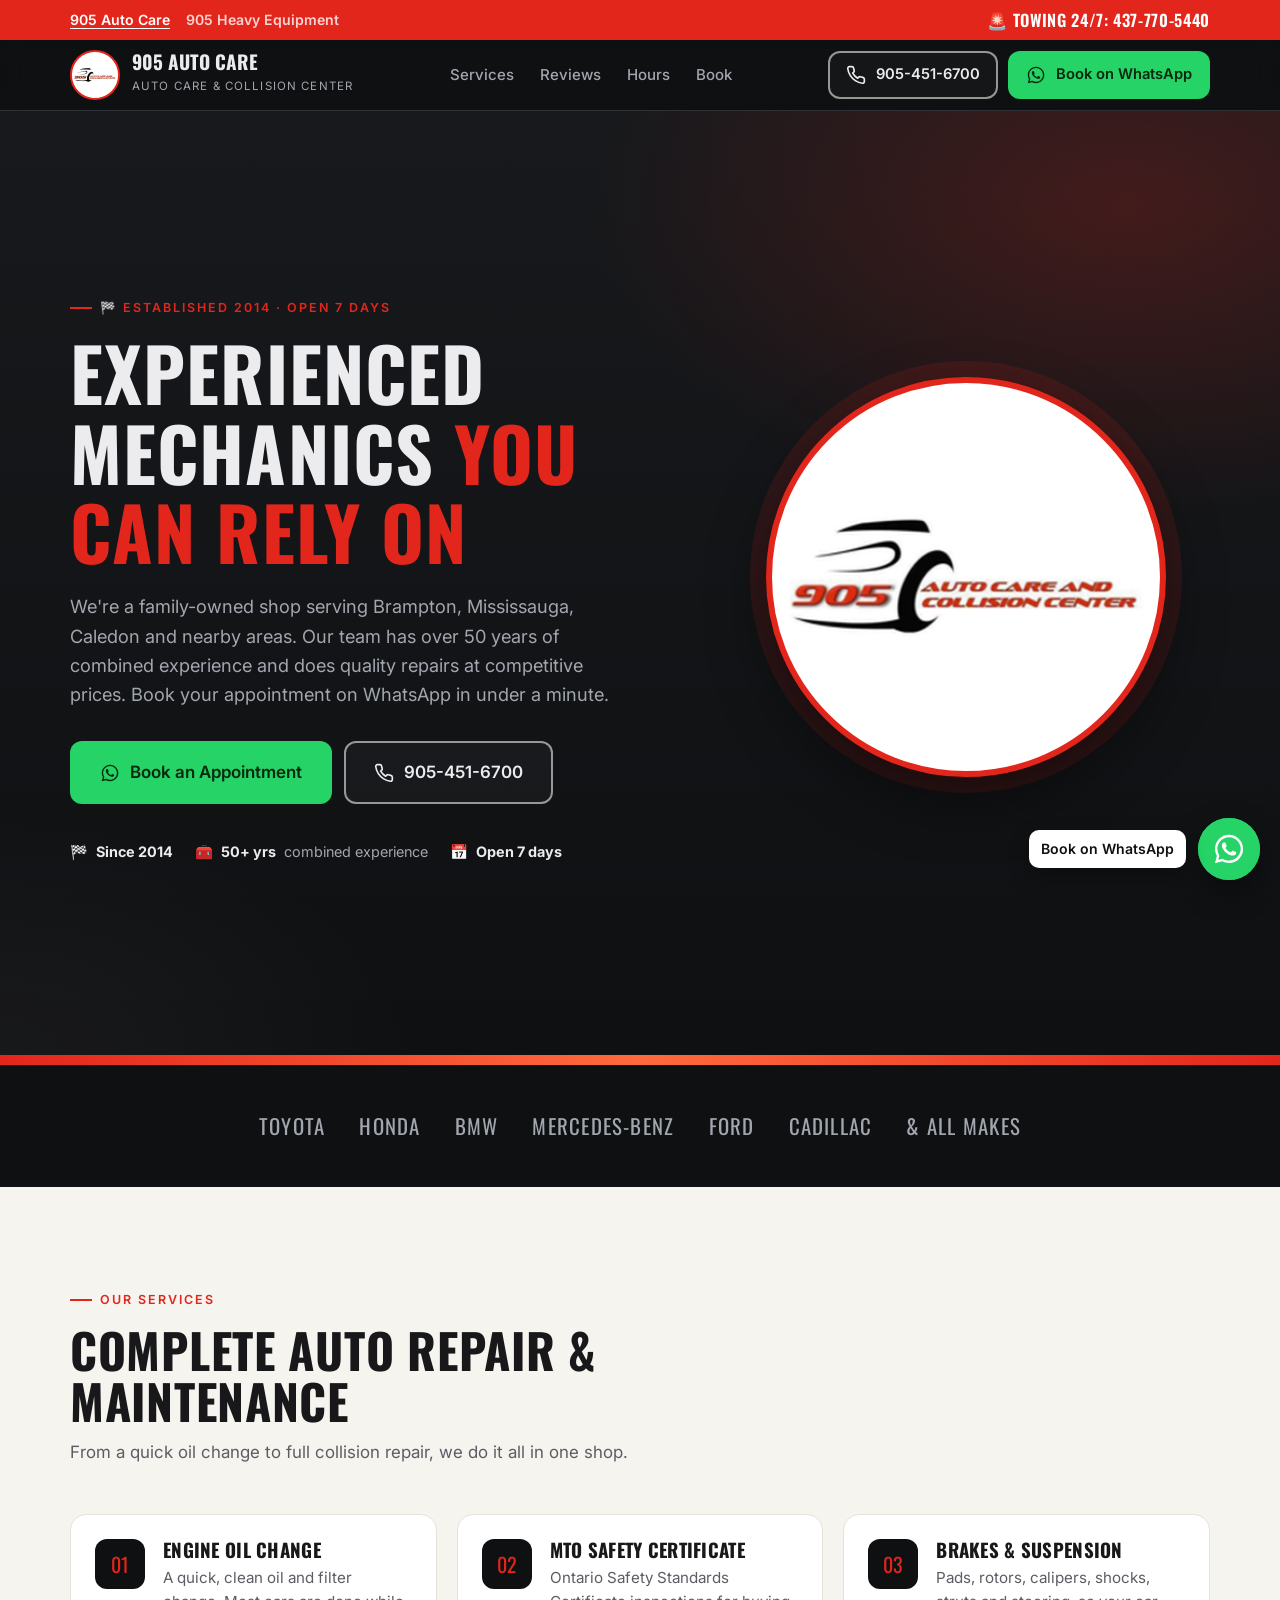
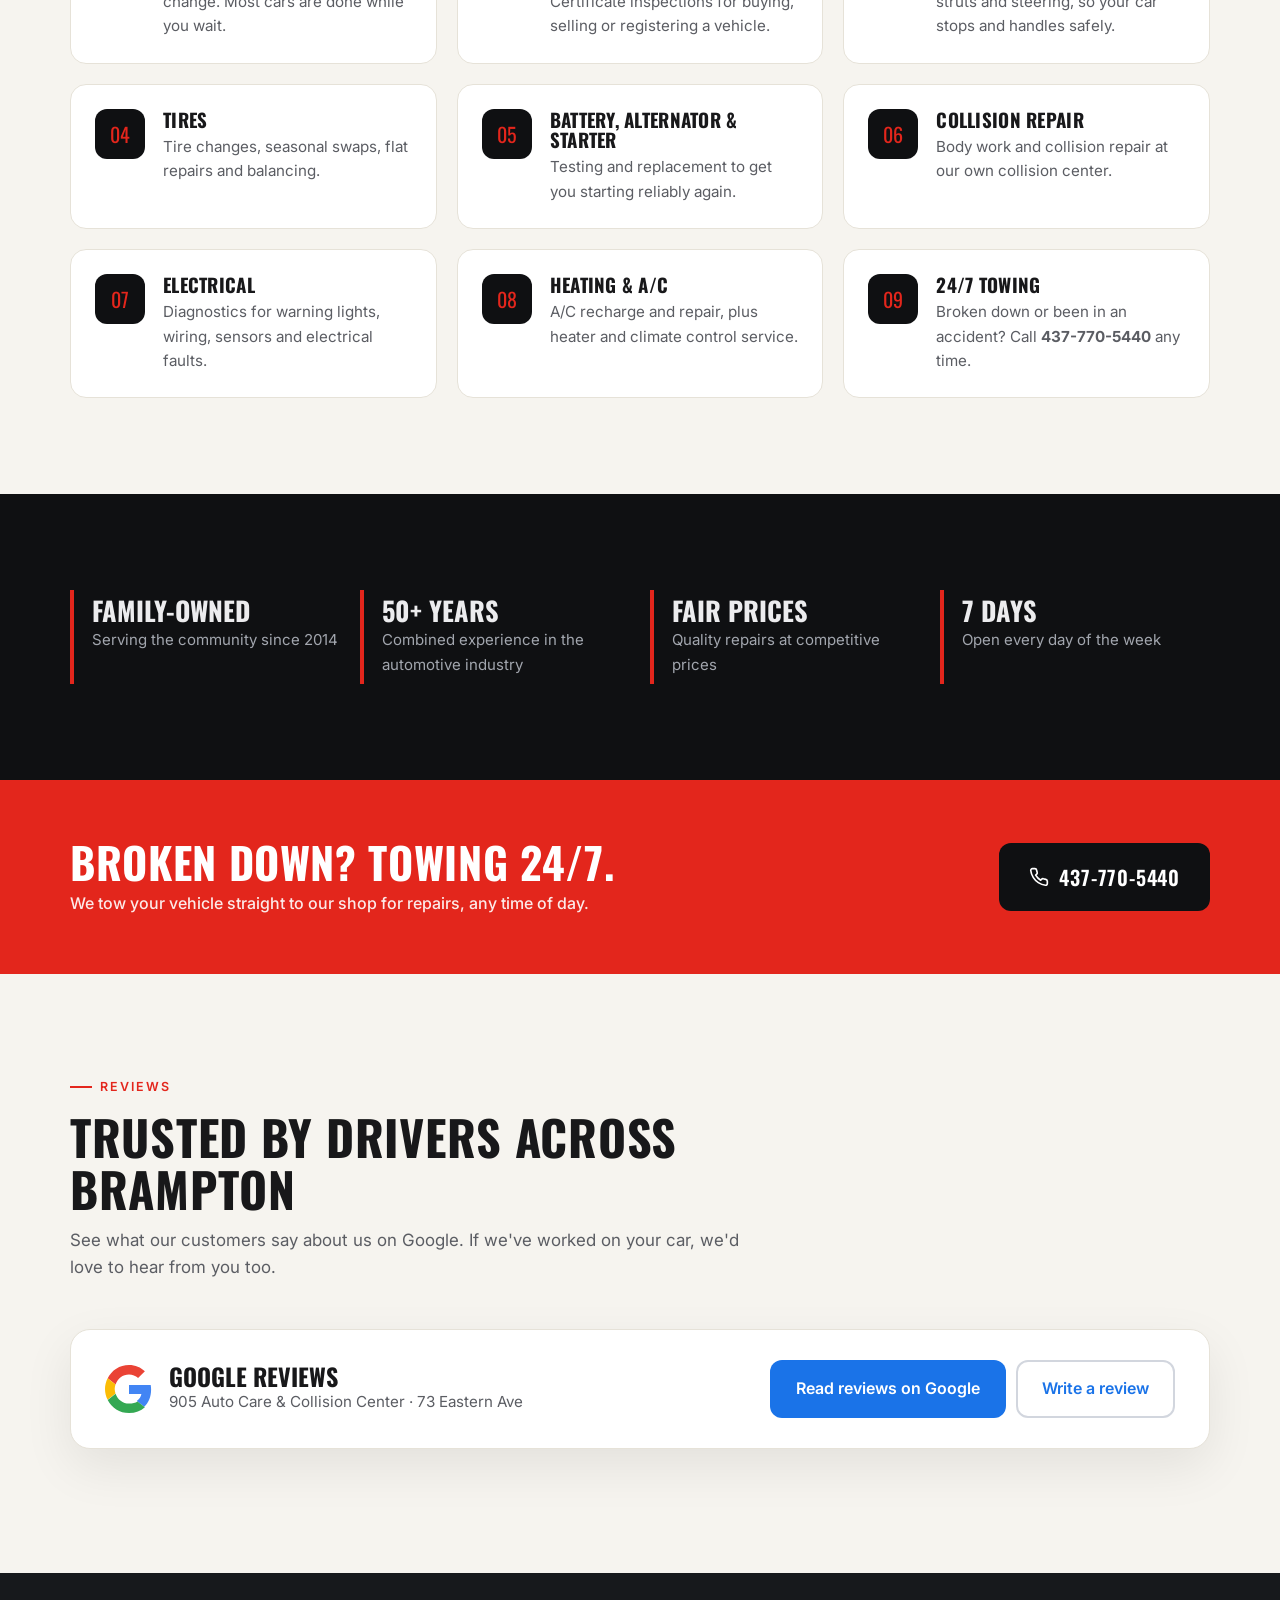
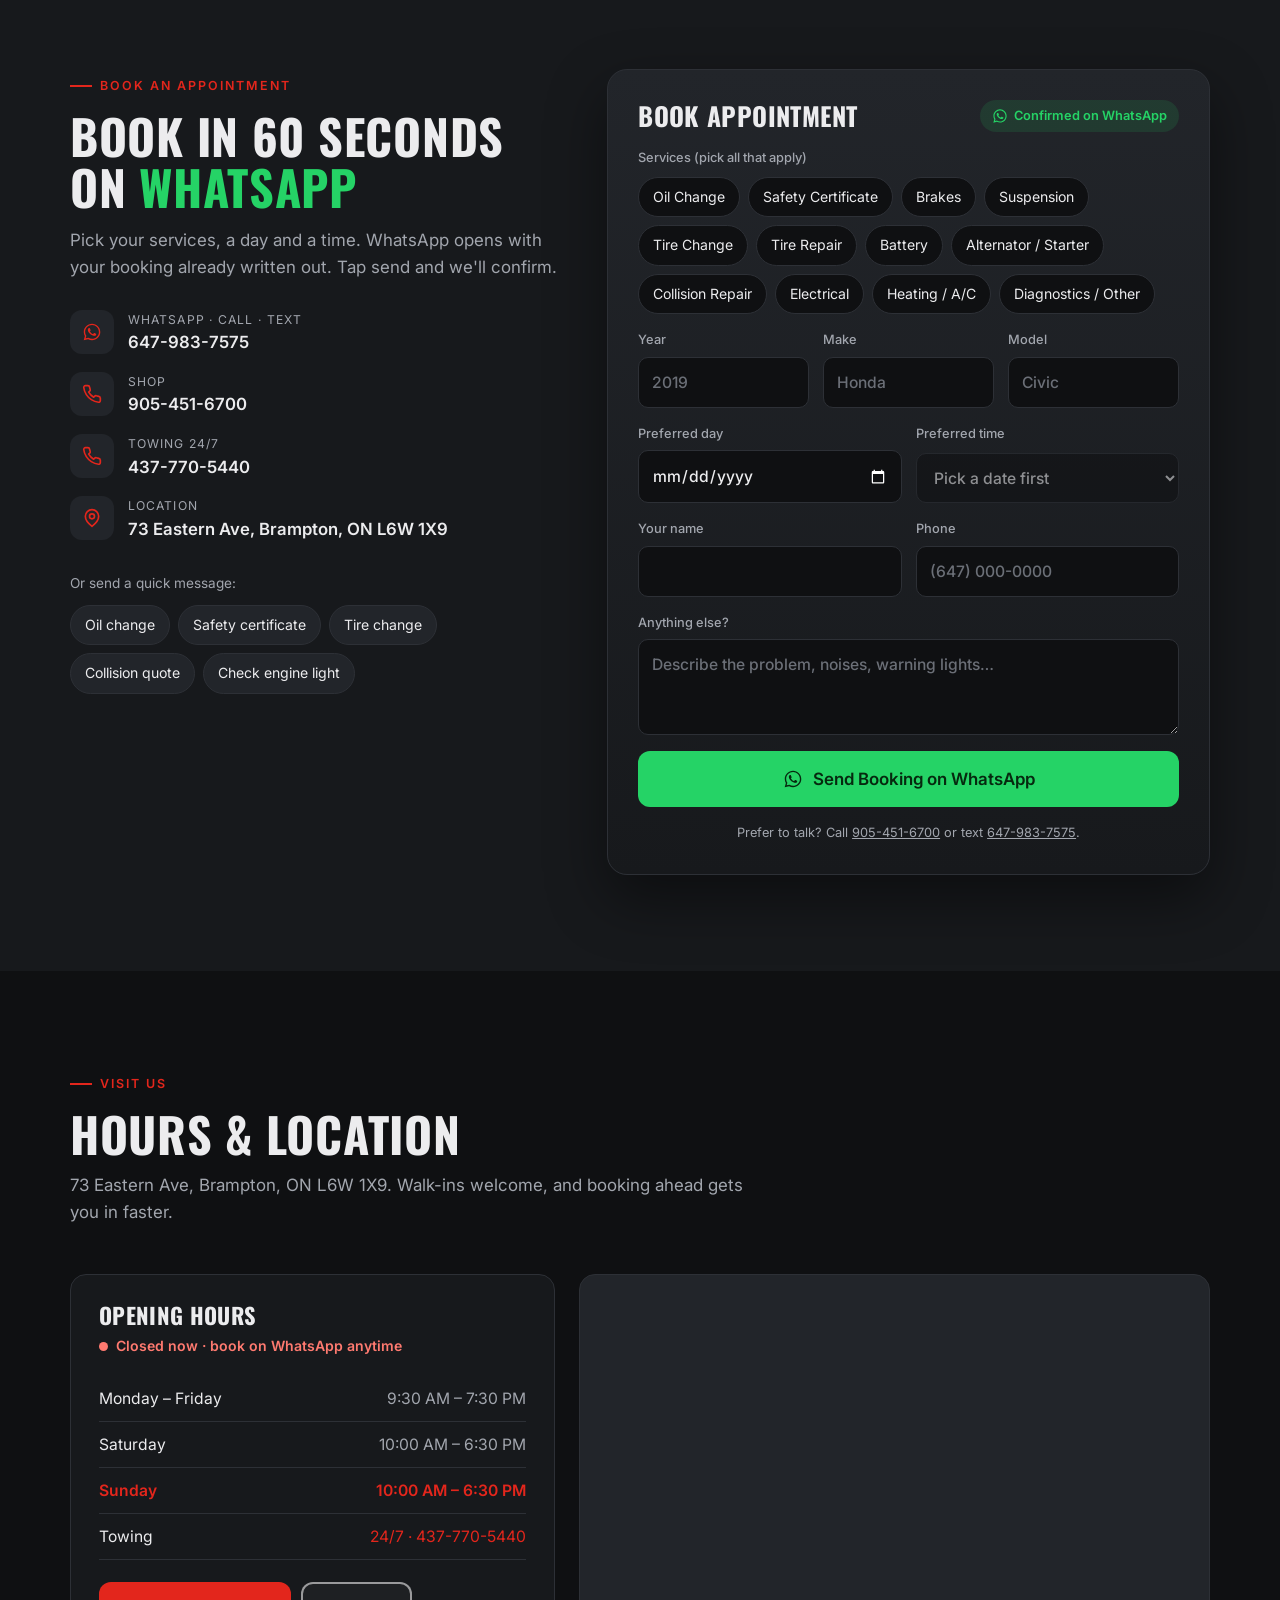
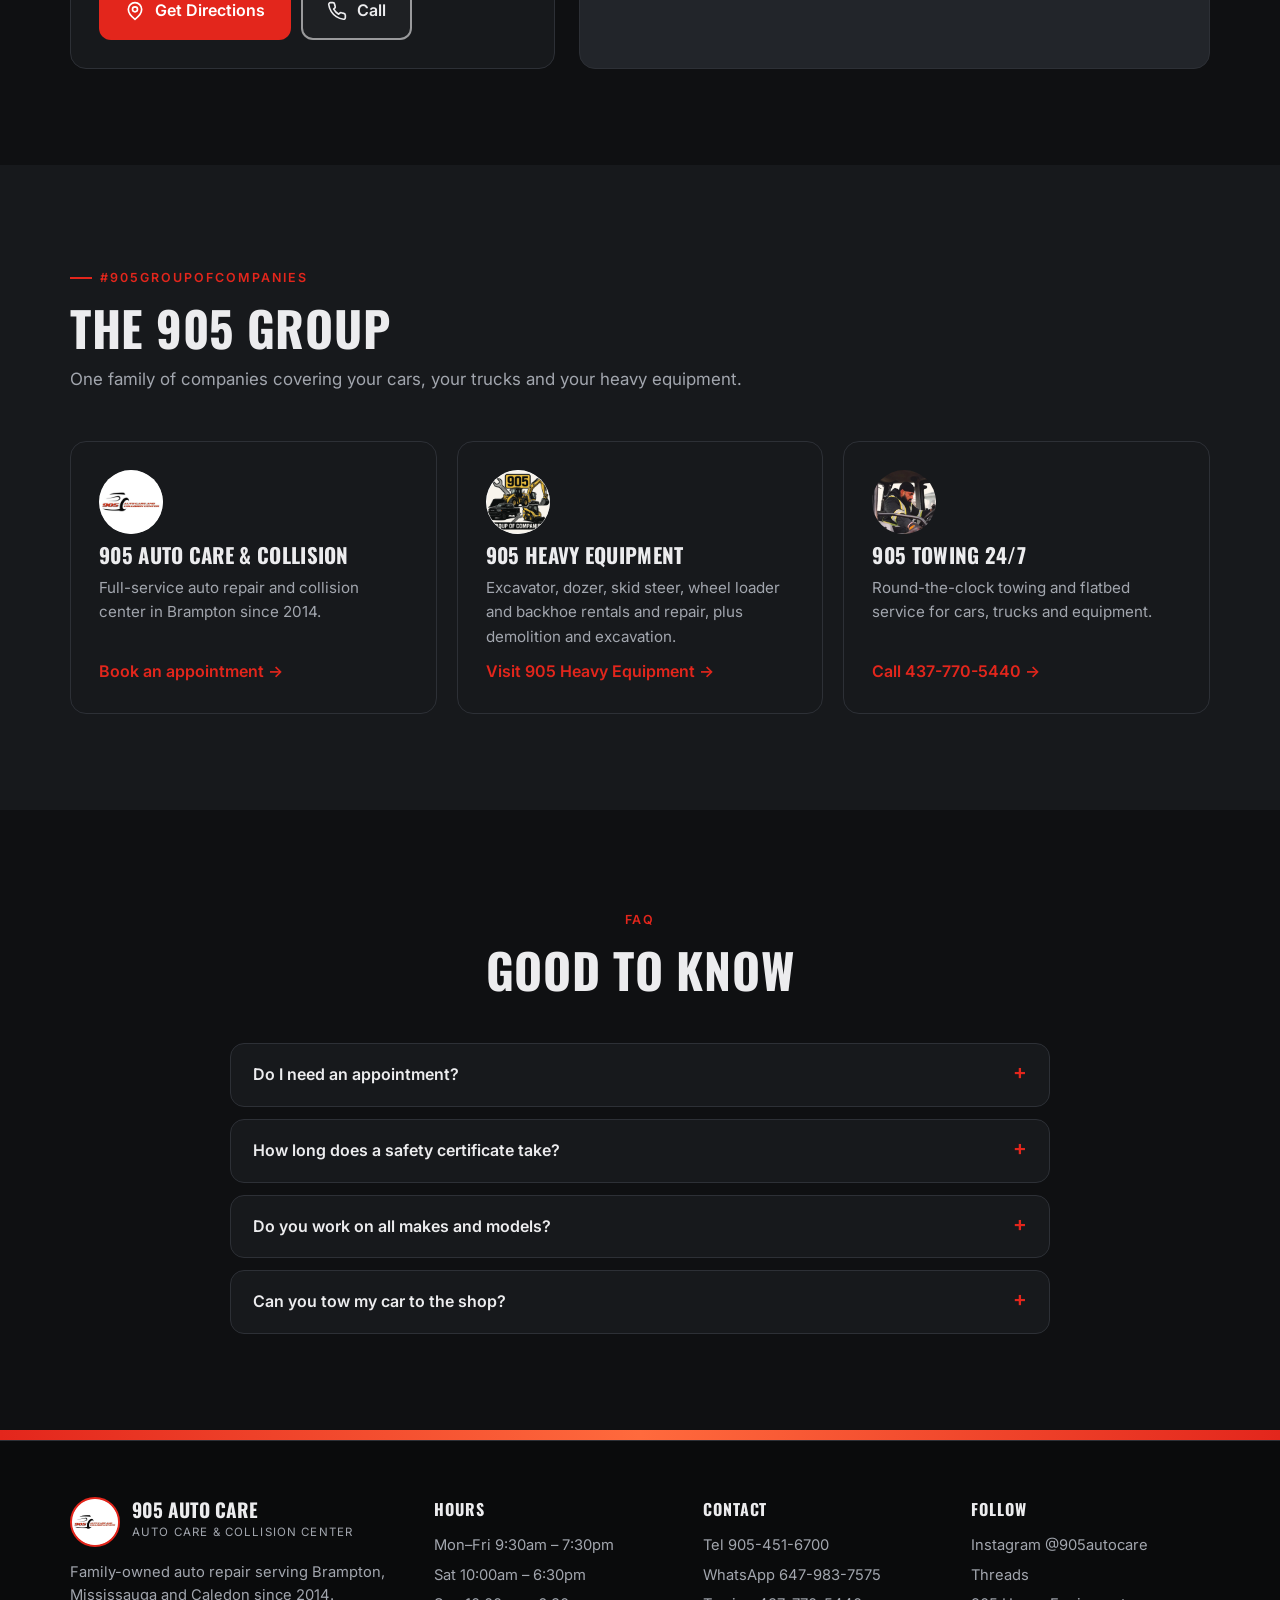
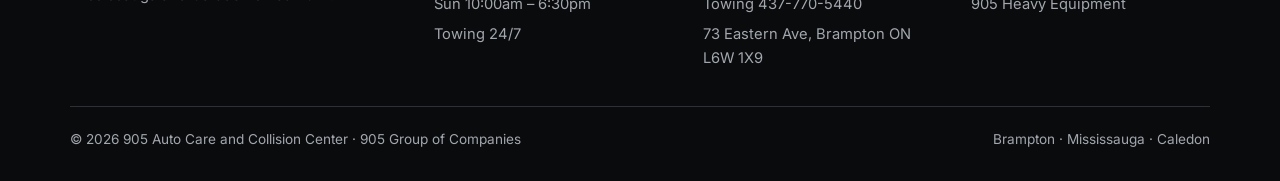
==== autocare.html @ 9a06a9b8 "Add WhatsApp booking, Google reviews section and 905 Auto Care page - WhatsApp booking forms that pr" ====
<!doctype html>
<html lang="en">
<head>
<meta charset="utf-8">
<meta name="viewport" content="width=device-width, initial-scale=1, viewport-fit=cover">
<title>905 Auto Care &amp; Collision Center | Auto Repair in Brampton, ON – Book on WhatsApp</title>
<meta name="description" content="Family-owned auto repair in Brampton since 2014. Oil changes, MTO safety certificates, brakes, tires, suspension, collision repair, A/C, electrical and 24/7 towing. Open 7 days. Book on WhatsApp.">
<meta name="theme-color" content="#0f1012">
<meta property="og:title" content="905 Auto Care & Collision Center – Brampton">
<meta property="og:description" content="Family-owned auto repair since 2014. Open 7 days. Book on WhatsApp: 647-983-7575.">
<meta property="og:image" content="img/905-autocare-logo.png">
<link rel="icon" href="img/905-autocare-logo.png">
<link rel="preconnect" href="https://fonts.googleapis.com">
<link rel="preconnect" href="https://fonts.gstatic.com" crossorigin>
<link href="https://fonts.googleapis.com/css2?family=Oswald:wght@500;700&family=Inter:wght@400;500;600;700&display=swap" rel="stylesheet">
<link rel="stylesheet" href="assets/site.css">
<script type="application/ld+json">
{
  "@context":"https://schema.org",
  "@type":"AutoRepair",
  "name":"905 Auto Care and Collision Center",
  "image":"img/905-autocare-logo.png",
  "url":"https://www.905autocare.ca",
  "telephone":"+1-905-451-6700",
  "foundingDate":"2014",
  "address":{"@type":"PostalAddress","streetAddress":"73 Eastern Ave","addressLocality":"Brampton","addressRegion":"ON","postalCode":"L6W 1X9","addressCountry":"CA"},
  "areaServed":["Brampton","Mississauga","Caledon"],
  "openingHoursSpecification":[
    {"@type":"OpeningHoursSpecification","dayOfWeek":["Monday","Tuesday","Wednesday","Thursday","Friday"],"opens":"09:30","closes":"19:30"},
    {"@type":"OpeningHoursSpecification","dayOfWeek":["Saturday","Sunday"],"opens":"10:00","closes":"18:30"}
  ],
  "sameAs":["https://www.instagram.com/905autocare/"],
  "parentOrganization":{"@type":"Organization","name":"905 Group of Companies"}
}
</script>
</head>
<body class="auto" data-wa="16479837575">

<svg width="0" height="0" style="position:absolute" aria-hidden="true">
  <symbol id="i-wa" viewBox="0 0 24 24"><path fill="currentColor" d="M12.04 2C6.58 2 2.13 6.45 2.13 11.91c0 1.75.46 3.45 1.32 4.95L2.05 22l5.25-1.38c1.45.79 3.08 1.21 4.74 1.21 5.46 0 9.91-4.45 9.91-9.91S17.5 2 12.04 2Zm0 18.15c-1.48 0-2.93-.4-4.2-1.15l-.3-.18-3.12.82.83-3.04-.2-.31a8.26 8.26 0 0 1-1.26-4.38c0-4.54 3.7-8.24 8.24-8.24 4.54 0 8.24 3.7 8.24 8.24s-3.69 8.24-8.23 8.24Zm4.52-6.16c-.25-.12-1.47-.72-1.69-.81-.23-.08-.39-.12-.56.12-.17.25-.64.81-.78.97-.14.17-.29.19-.54.06-.25-.12-1.05-.39-1.99-1.23-.74-.66-1.23-1.47-1.38-1.72-.14-.25-.02-.38.11-.51.11-.11.25-.29.37-.43.12-.14.17-.25.25-.41.08-.17.04-.31-.02-.43-.06-.12-.56-1.34-.76-1.84-.2-.48-.41-.42-.56-.43h-.48c-.17 0-.43.06-.66.31-.22.25-.86.85-.86 2.07s.89 2.4 1.01 2.56c.12.17 1.75 2.67 4.23 3.74.59.26 1.05.41 1.41.52.59.19 1.13.16 1.56.1.48-.07 1.47-.6 1.67-1.18.21-.58.21-1.07.14-1.18-.06-.11-.22-.17-.47-.29Z"/></symbol>
  <symbol id="i-phone" viewBox="0 0 24 24"><path fill="none" stroke="currentColor" stroke-width="2" stroke-linecap="round" stroke-linejoin="round" d="M22 16.9v3a2 2 0 0 1-2.2 2 19.8 19.8 0 0 1-8.6-3.1 19.5 19.5 0 0 1-6-6A19.8 19.8 0 0 1 2.1 4.2 2 2 0 0 1 4.1 2h3a2 2 0 0 1 2 1.7c.1.9.4 1.8.7 2.7a2 2 0 0 1-.5 2.1L8 9.8a16 16 0 0 0 6 6l1.3-1.3a2 2 0 0 1 2.1-.4c.9.3 1.8.6 2.7.7a2 2 0 0 1 1.7 2Z"/></symbol>
  <symbol id="i-pin" viewBox="0 0 24 24"><g fill="none" stroke="currentColor" stroke-width="2" stroke-linecap="round" stroke-linejoin="round"><path d="M20 10c0 6-8 12-8 12s-8-6-8-12a8 8 0 0 1 16 0Z"/><circle cx="12" cy="10" r="3"/></g></symbol>
  <symbol id="i-ig" viewBox="0 0 24 24"><g fill="none" stroke="currentColor" stroke-width="2"><rect x="2" y="2" width="20" height="20" rx="5"/><circle cx="12" cy="12" r="4"/><circle cx="17.5" cy="6.5" r=".8" fill="currentColor"/></g></symbol>
  <symbol id="i-msg" viewBox="0 0 24 24"><path fill="none" stroke="currentColor" stroke-width="2" stroke-linecap="round" stroke-linejoin="round" d="M21 15a2 2 0 0 1-2 2H7l-4 4V5a2 2 0 0 1 2-2h14a2 2 0 0 1 2 2z"/></symbol>
  <symbol id="i-g" viewBox="0 0 48 48"><path fill="#EA4335" d="M24 9.5c3.5 0 6.6 1.2 9.1 3.6l6.8-6.8C35.8 2.4 30.3 0 24 0 14.6 0 6.6 5.4 2.7 13.3l7.9 6.2C12.5 13.6 17.8 9.5 24 9.5z"/><path fill="#4285F4" d="M46.1 24.5c0-1.6-.1-3.1-.4-4.5H24v9h12.4c-.5 2.9-2.2 5.3-4.6 7l7.4 5.8c4.3-4 6.9-9.9 6.9-17.3z"/><path fill="#FBBC05" d="M10.5 28.5c-.5-1.4-.8-3-.8-4.5s.3-3.1.8-4.5l-7.9-6.2C1 16.6 0 20.2 0 24s.9 7.4 2.6 10.7l7.9-6.2z"/><path fill="#34A853" d="M24 48c6.5 0 11.9-2.1 15.9-5.8l-7.4-5.8c-2.1 1.4-4.8 2.2-8.5 2.2-6.2 0-11.5-4.2-13.4-9.9l-7.9 6.2C6.6 42.6 14.6 48 24 48z"/></symbol>
</svg>

<div class="topbar">
  <div class="wrap">
    <div class="switch hide-sm">
      <a href="autocare.html" aria-current="page">905 Auto Care</a>
      <a href="index.html">905 Heavy Equipment</a>
    </div>
    <a class="tow" href="tel:+14377705440">🚨 TOWING 24/7: 437-770-5440</a>
  </div>
</div>

<header class="site">
  <div class="wrap">
    <a class="brand" href="#top">
      <img src="img/905-autocare-logo.png" alt="905 Auto Care and Collision Center logo" width="50" height="50">
      <span><b>905 Auto Care</b><small>Auto Care &amp; Collision Center</small></span>
    </a>
    <nav class="main" aria-label="Main">
      <ul>
        <li><a href="#services">Services</a></li>
        <li><a href="#reviews">Reviews</a></li>
        <li><a href="#visit">Hours</a></li>
        <li><a href="#book">Book</a></li>
      </ul>
    </nav>
    <div class="header-cta">
      <a class="btn btn-o" href="tel:+19054516700"><svg><use href="#i-phone"/></svg>905-451-6700</a>
      <a class="btn btn-wa" href="#book"><svg><use href="#i-wa"/></svg>Book on WhatsApp</a>
    </div>
    <button class="menu-btn" aria-label="Open menu">☰</button>
  </div>
</header>

<main id="top">
  <section class="hero">
    <div class="wrap">
      <div class="reveal">
        <span class="eyebrow">🏁 Established 2014 · Open 7 Days</span>
        <h1>Experienced Mechanics <span class="accent">You Can Rely On</span></h1>
        <p class="lead">We're a family-owned shop serving Brampton, Mississauga, Caledon and nearby areas. Our team has over 50 years of combined experience and does quality repairs at competitive prices. Book your appointment on WhatsApp in under a minute.</p>
        <div class="ctas">
          <a class="btn btn-wa btn-lg" href="#book"><svg><use href="#i-wa"/></svg>Book an Appointment</a>
          <a class="btn btn-o btn-lg" href="tel:+19054516700"><svg><use href="#i-phone"/></svg>905-451-6700</a>
        </div>
        <div class="trust">
          <span>🏁 <b>Since 2014</b></span>
          <span>🧰 <b>50+ yrs</b> combined experience</span>
          <span>📅 <b>Open 7 days</b></span>
        </div>
      </div>
      <img class="hero-logo reveal" src="img/905-autocare-logo.png" alt="905 Auto Care and Collision Center">
    </div>
  </section>
  <div class="stripe"></div>

  <section style="padding:44px 0">
    <div class="wrap">
      <div class="brands reveal" aria-label="Makes we service">
        <span>Toyota</span><span>Honda</span><span>BMW</span><span>Mercedes-Benz</span><span>Ford</span><span>Cadillac</span><span>&amp; All Makes</span>
      </div>
    </div>
  </section>

  <!-- SERVICES -->
  <section id="services" class="light">
    <div class="wrap">
      <div class="head reveal">
        <span class="eyebrow">Our Services</span>
        <h2>Complete Auto Repair &amp; Maintenance</h2>
        <p>From a quick oil change to full collision repair, we do it all in one shop.</p>
      </div>
      <div class="grid svc-grid">
        <div class="svc reveal"><div class="num">01</div><div><h3>Engine Oil Change</h3><p>A quick, clean oil and filter change. Most cars are done while you wait.</p></div></div>
        <div class="svc reveal"><div class="num">02</div><div><h3>MTO Safety Certificate</h3><p>Ontario Safety Standards Certificate inspections for buying, selling or registering a vehicle.</p></div></div>
        <div class="svc reveal"><div class="num">03</div><div><h3>Brakes &amp; Suspension</h3><p>Pads, rotors, calipers, shocks, struts and steering, so your car stops and handles safely.</p></div></div>
        <div class="svc reveal"><div class="num">04</div><div><h3>Tires</h3><p>Tire changes, seasonal swaps, flat repairs and balancing.</p></div></div>
        <div class="svc reveal"><div class="num">05</div><div><h3>Battery, Alternator &amp; Starter</h3><p>Testing and replacement to get you starting reliably again.</p></div></div>
        <div class="svc reveal"><div class="num">06</div><div><h3>Collision Repair</h3><p>Body work and collision repair at our own collision center.</p></div></div>
        <div class="svc reveal"><div class="num">07</div><div><h3>Electrical</h3><p>Diagnostics for warning lights, wiring, sensors and electrical faults.</p></div></div>
        <div class="svc reveal"><div class="num">08</div><div><h3>Heating &amp; A/C</h3><p>A/C recharge and repair, plus heater and climate control service.</p></div></div>
        <div class="svc reveal"><div class="num">09</div><div><h3>24/7 Towing</h3><p>Broken down or been in an accident? Call <b>437-770-5440</b> any time.</p></div></div>
      </div>
    </div>
  </section>

  <section>
    <div class="wrap">
      <div class="grid stats">
        <div class="stat reveal"><b>Family-Owned</b><span>Serving the community since 2014</span></div>
        <div class="stat reveal"><b>50+ Years</b><span>Combined experience in the automotive industry</span></div>
        <div class="stat reveal"><b>Fair Prices</b><span>Quality repairs at competitive prices</span></div>
        <div class="stat reveal"><b>7 Days</b><span>Open every day of the week</span></div>
      </div>
    </div>
  </section>

  <div class="band">
    <div class="wrap">
      <div>
        <h2>Broken Down? Towing 24/7.</h2>
        <p>We tow your vehicle straight to our shop for repairs, any time of day.</p>
      </div>
      <a class="btn" href="tel:+14377705440"><svg><use href="#i-phone"/></svg>437-770-5440</a>
    </div>
  </div>

  <!-- REVIEWS -->
  <section id="reviews" class="light">
    <div class="wrap">
      <div class="head reveal">
        <span class="eyebrow">Reviews</span>
        <h2>Trusted by Drivers Across Brampton</h2>
        <p>See what our customers say about us on Google. If we've worked on your car, we'd love to hear from you too.</p>
      </div>
      <div class="reviews-top reveal">
        <div class="g-logo">
          <svg><use href="#i-g"/></svg>
          <div><b>Google Reviews</b><span>905 Auto Care &amp; Collision Center · 73 Eastern Ave</span></div>
        </div>
        <div class="btns">
          <a class="btn btn-g" href="https://www.google.com/maps/search/?api=1&amp;query=905+Auto+Care+and+Collision+Center+73+Eastern+Ave+Brampton+ON" target="_blank" rel="noopener">Read reviews on Google</a>
          <a class="btn btn-gl" href="https://www.google.com/maps/search/?api=1&amp;query=905+Auto+Care+and+Collision+Center+73+Eastern+Ave+Brampton+ON" target="_blank" rel="noopener">Write a review</a>
        </div>
      </div>
      <div class="grid review-grid" data-reviews="autocare"></div>
    </div>
  </section>

  <!-- BOOK -->
  <section id="book" class="alt">
    <div class="wrap book-wrap">
      <div class="book-side reveal">
        <span class="eyebrow">Book an Appointment</span>
        <h2 style="font-size:clamp(2rem,4.2vw,3rem)">Book in 60 Seconds<br>on <span style="color:var(--wa)">WhatsApp</span></h2>
        <p style="color:var(--muted);margin-top:14px;font-size:1.06rem">Pick your services, a day and a time. WhatsApp opens with your booking already written out. Tap send and we'll confirm.</p>
        <ul class="info-list">
          <li><span class="ic"><svg><use href="#i-wa"/></svg></span><div><small>WhatsApp · Call · Text</small><a href="https://wa.me/16479837575" target="_blank" rel="noopener">647-983-7575</a></div></li>
          <li><span class="ic"><svg><use href="#i-phone"/></svg></span><div><small>Shop</small><a href="tel:+19054516700">905-451-6700</a></div></li>
          <li><span class="ic"><svg><use href="#i-phone"/></svg></span><div><small>Towing 24/7</small><a href="tel:+14377705440">437-770-5440</a></div></li>
          <li><span class="ic"><svg><use href="#i-pin"/></svg></span><div><small>Location</small><a href="https://maps.google.com/?q=73+Eastern+Ave+Brampton+ON+L6W+1X9" target="_blank" rel="noopener">73 Eastern Ave, Brampton, ON L6W 1X9</a></div></li>
        </ul>
        <div class="quick">
          <p>Or send a quick message:</p>
          <div class="chips">
            <a class="chip" data-wa-text="Hi 905 Auto Care, I'd like to book an oil change.">Oil change</a>
            <a class="chip" data-wa-text="Hi 905 Auto Care, I need a safety certificate. When can I come in?">Safety certificate</a>
            <a class="chip" data-wa-text="Hi 905 Auto Care, I'd like to book a tire change.">Tire change</a>
            <a class="chip" data-wa-text="Hi 905 Auto Care, I need a quote for collision repair.">Collision quote</a>
            <a class="chip" data-wa-text="Hi 905 Auto Care, my check engine light is on. Can you take a look?">Check engine light</a>
          </div>
        </div>
      </div>

      <form class="book reveal" novalidate
            data-title="Appointment Request – 905 Auto Care"
            data-hours='{"0":["10:00","18:30"],"1":["09:30","19:30"],"2":["09:30","19:30"],"3":["09:30","19:30"],"4":["09:30","19:30"],"5":["09:30","19:30"],"6":["10:00","18:30"]}'>
        <div class="fh">
          <h3>Book Appointment</h3>
          <span class="wa-pill"><svg><use href="#i-wa"/></svg>Confirmed on WhatsApp</span>
        </div>
        <fieldset data-label="Services" data-required>
          <legend>Services (pick all that apply)</legend>
          <div class="pick">
            <label><input type="checkbox" value="Oil Change"><span>Oil Change</span></label>
            <label><input type="checkbox" value="Safety Certificate"><span>Safety Certificate</span></label>
            <label><input type="checkbox" value="Brakes"><span>Brakes</span></label>
            <label><input type="checkbox" value="Suspension"><span>Suspension</span></label>
            <label><input type="checkbox" value="Tire Change"><span>Tire Change</span></label>
            <label><input type="checkbox" value="Tire Repair"><span>Tire Repair</span></label>
            <label><input type="checkbox" value="Battery"><span>Battery</span></label>
            <label><input type="checkbox" value="Alternator / Starter"><span>Alternator / Starter</span></label>
            <label><input type="checkbox" value="Collision Repair"><span>Collision Repair</span></label>
            <label><input type="checkbox" value="Electrical"><span>Electrical</span></label>
            <label><input type="checkbox" value="Heating / A/C"><span>Heating / A/C</span></label>
            <label><input type="checkbox" value="Diagnostics / Other"><span>Diagnostics / Other</span></label>
          </div>
        </fieldset>
        <div class="row3 row">
          <label class="f">Year<input name="year" data-label="Year" inputmode="numeric" maxlength="4" placeholder="2019"></label>
          <label class="f">Make<input name="make" data-label="Make" placeholder="Honda" required></label>
          <label class="f">Model<input name="model" data-label="Model" placeholder="Civic"></label>
        </div>
        <div class="row">
          <label class="f">Preferred day<input type="date" name="date" data-label="Preferred day" data-slot-date required></label>
          <label class="f">Preferred time<select name="time" data-label="Preferred time" data-slots required></select></label>
        </div>
        <div class="row">
          <label class="f">Your name<input name="name" data-label="Name" autocomplete="name" required></label>
          <label class="f">Phone<input name="phone" type="tel" data-label="Phone" autocomplete="tel" placeholder="(647) 000-0000" required></label>
        </div>
        <label class="f">Anything else?<textarea name="notes" data-label="Notes" placeholder="Describe the problem, noises, warning lights…"></textarea></label>
        <p class="err" role="alert"></p>
        <button class="btn btn-wa btn-lg btn-block" type="submit"><svg><use href="#i-wa"/></svg>Send Booking on WhatsApp</button>
        <p class="fine">Prefer to talk? Call <a href="tel:+19054516700">905-451-6700</a> or text <a href="sms:+16479837575">647-983-7575</a>.</p>
      </form>
    </div>
  </section>

  <!-- VISIT -->
  <section id="visit">
    <div class="wrap">
      <div class="head reveal">
        <span class="eyebrow">Visit Us</span>
        <h2>Hours &amp; Location</h2>
        <p>73 Eastern Ave, Brampton, ON L6W 1X9. Walk-ins welcome, and booking ahead gets you in faster.</p>
      </div>
      <div class="grid visit">
        <div class="hours reveal">
          <h3>Opening Hours</h3>
          <div class="open-now" data-hours='{"0":["10:00","18:30"],"1":["09:30","19:30"],"2":["09:30","19:30"],"3":["09:30","19:30"],"4":["09:30","19:30"],"5":["09:30","19:30"],"6":["10:00","18:30"]}'><i></i><span>Checking hours…</span></div>
          <table>
            <tr data-dow="1 2 3 4 5"><td>Monday – Friday</td><td>9:30 AM – 7:30 PM</td></tr>
            <tr data-dow="6"><td>Saturday</td><td>10:00 AM – 6:30 PM</td></tr>
            <tr data-dow="0"><td>Sunday</td><td>10:00 AM – 6:30 PM</td></tr>
            <tr><td>Towing</td><td style="color:var(--accent)">24/7 · 437-770-5440</td></tr>
          </table>
          <div style="display:flex;gap:10px;flex-wrap:wrap;margin-top:22px">
            <a class="btn btn-a" href="https://www.google.com/maps/dir/?api=1&amp;destination=73+Eastern+Ave+Brampton+ON+L6W+1X9" target="_blank" rel="noopener"><svg><use href="#i-pin"/></svg>Get Directions</a>
            <a class="btn btn-o" href="tel:+19054516700"><svg><use href="#i-phone"/></svg>Call</a>
          </div>
        </div>
        <div class="map reveal">
          <iframe title="Map to 905 Auto Care, 73 Eastern Ave, Brampton" loading="lazy" referrerpolicy="no-referrer-when-downgrade" src="https://maps.google.com/maps?q=73%20Eastern%20Ave%2C%20Brampton%2C%20ON%20L6W%201X9&amp;z=15&amp;output=embed"></iframe>
        </div>
      </div>
    </div>
  </section>

  <!-- GROUP -->
  <section class="alt">
    <div class="wrap">
      <div class="head reveal">
        <span class="eyebrow">#905GroupOfCompanies</span>
        <h2>The 905 Group</h2>
        <p>One family of companies covering your cars, your trucks and your heavy equipment.</p>
      </div>
      <div class="grid group">
        <div class="gcard reveal">
          <img src="img/905-autocare-logo.png" alt="" width="64" height="64">
          <h3>905 Auto Care &amp; Collision</h3>
          <p>Full-service auto repair and collision center in Brampton since 2014.</p>
          <a class="more" href="#book">Book an appointment →</a>
        </div>
        <div class="gcard reveal">
          <img src="img/905-heavy-logo.png" alt="" width="64" height="64">
          <h3>905 Heavy Equipment</h3>
          <p>Excavator, dozer, skid steer, wheel loader and backhoe rentals and repair, plus demolition and excavation.</p>
          <a class="more" href="index.html">Visit 905 Heavy Equipment →</a>
        </div>
        <div class="gcard reveal">
          <img src="img/yard-1.jpg" alt="" width="64" height="64" style="object-fit:cover">
          <h3>905 Towing 24/7</h3>
          <p>Round-the-clock towing and flatbed service for cars, trucks and equipment.</p>
          <a class="more" href="tel:+14377705440">Call 437-770-5440 →</a>
        </div>
      </div>
    </div>
  </section>

  <section>
    <div class="wrap">
      <div class="head center reveal">
        <span class="eyebrow">FAQ</span>
        <h2>Good to Know</h2>
      </div>
      <div class="faq">
        <details class="reveal"><summary>Do I need an appointment?</summary><p>Walk-ins are welcome, but booking on WhatsApp gets you in faster and lets us have parts ready for you.</p></details>
        <details class="reveal"><summary>How long does a safety certificate take?</summary><p>Most inspections are done the same day. If your vehicle needs repairs to pass, we'll explain what's needed and give you a quote first.</p></details>
        <details class="reveal"><summary>Do you work on all makes and models?</summary><p>Yes. Toyota, Honda, BMW, Mercedes-Benz, Ford, Cadillac and more. Domestic, Asian and European vehicles are all welcome.</p></details>
        <details class="reveal"><summary>Can you tow my car to the shop?</summary><p>Yes. Our towing runs 24/7. Call 437-770-5440 and we'll bring your vehicle straight to the shop.</p></details>
      </div>
    </div>
  </section>
</main>

<div class="stripe"></div>
<footer class="site">
  <div class="wrap">
    <div class="cols">
      <div>
        <a class="brand" href="#top"><img src="img/905-autocare-logo.png" alt="" width="50" height="50"><span><b style="color:var(--text)">905 Auto Care</b><small>Auto Care &amp; Collision Center</small></span></a>
        <p style="margin-top:14px;max-width:320px">Family-owned auto repair serving Brampton, Mississauga and Caledon since 2014.</p>
      </div>
      <div><h4>Hours</h4><ul><li>Mon–Fri 9:30am – 7:30pm</li><li>Sat 10:00am – 6:30pm</li><li>Sun 10:00am – 6:30pm</li><li>Towing 24/7</li></ul></div>
      <div><h4>Contact</h4><ul><li><a href="tel:+19054516700">Tel 905-451-6700</a></li><li><a href="https://wa.me/16479837575" target="_blank" rel="noopener">WhatsApp 647-983-7575</a></li><li><a href="tel:+14377705440">Towing 437-770-5440</a></li><li>73 Eastern Ave, Brampton ON L6W 1X9</li></ul></div>
      <div><h4>Follow</h4><ul><li><a href="https://www.instagram.com/905autocare/" target="_blank" rel="noopener">Instagram @905autocare</a></li><li><a href="https://www.threads.net/@905autocare" target="_blank" rel="noopener">Threads</a></li><li><a href="index.html">905 Heavy Equipment</a></li></ul></div>
    </div>
    <div class="base"><span>© <span data-year></span> 905 Auto Care and Collision Center · 905 Group of Companies</span><span>Brampton · Mississauga · Caledon</span></div>
  </div>
</footer>

<a class="wa-float" href="https://wa.me/16479837575?text=Hi%20905%20Auto%20Care%2C%20I%27d%20like%20to%20book%20an%20appointment." target="_blank" rel="noopener" aria-label="Chat on WhatsApp"><span class="tip">Book on WhatsApp</span><svg><use href="#i-wa"/></svg></a>
<div class="callbar">
  <a class="c-call" href="tel:+19054516700"><svg><use href="#i-phone"/></svg>Call Shop</a>
  <a class="c-wa" href="#book"><svg><use href="#i-wa"/></svg>Book Now</a>
</div>

<script src="assets/reviews.js"></script>
<script src="assets/site.js"></script>
</body>
</html>
---- assets/site.css ----
/* 905 Group of Companies – shared styles */
:root{
  --accent:#f5b800; --accent-d:#dba400; --on-accent:#111214;
  --ink:#0f1012; --ink-2:#17191c; --ink-3:#22252a;
  --text:#ececee; --muted:#a2a6ae; --line:#2d3036;
  --paper:#f6f4ef; --paper-ink:#18181a; --paper-muted:#5b5d63;
  --wa:#25d366; --wa-d:#1ebe5b;
  --radius:12px;
  --shadow:0 24px 60px rgba(0,0,0,.45);
}
body.auto{ --accent:#e3261c; --accent-d:#c41d14; --on-accent:#fff; }

*{box-sizing:border-box;margin:0;padding:0}
html{scroll-behavior:smooth;scroll-padding-top:84px}
body{font-family:Inter,system-ui,-apple-system,sans-serif;background:var(--ink);color:var(--text);line-height:1.6;-webkit-font-smoothing:antialiased}
img{max-width:100%;display:block}
a{color:inherit}
h1,h2,h3{font-family:Oswald,Impact,sans-serif;text-transform:uppercase;letter-spacing:.015em;line-height:1.08}
.wrap{max-width:1180px;margin:0 auto;padding:0 20px}
.eyebrow{display:inline-flex;align-items:center;gap:8px;color:var(--accent);font-weight:600;letter-spacing:.16em;text-transform:uppercase;font-size:.78rem;margin-bottom:14px}
.eyebrow::before{content:"";width:22px;height:2px;background:currentColor}
.accent{color:var(--accent)}
.stripe{height:10px;background:repeating-linear-gradient(-45deg,var(--accent) 0 18px,var(--ink) 18px 36px)}
body.auto .stripe{background:linear-gradient(90deg,var(--accent),#ff6a3d 50%,var(--accent))}

/* ---------- buttons ---------- */
.btn{display:inline-flex;align-items:center;justify-content:center;gap:10px;padding:14px 24px;border-radius:var(--radius);font-weight:600;text-decoration:none;border:2px solid transparent;cursor:pointer;font-size:1rem;font-family:inherit;transition:transform .15s,background .15s,border-color .15s,color .15s;white-space:nowrap}
.btn:active{transform:scale(.98)}
.btn svg{width:20px;height:20px;flex:none}
.btn-a{background:var(--accent);color:var(--on-accent)}
.btn-a:hover{background:var(--accent-d)}
.btn-wa{background:var(--wa);color:#06290f}
.btn-wa:hover{background:var(--wa-d)}
.btn-o{border-color:rgba(255,255,255,.55);color:var(--text);background:rgba(255,255,255,.03)}
.btn-o:hover{border-color:var(--accent);color:var(--accent)}
.btn-lg{padding:16px 28px;font-size:1.06rem}
.btn-block{width:100%}

/* ---------- top bar & header ---------- */
.topbar{background:var(--accent);color:var(--on-accent);font-weight:600;font-size:.88rem}
.topbar .wrap{display:flex;justify-content:space-between;align-items:center;gap:12px;padding:7px 20px;flex-wrap:wrap}
.topbar a{text-decoration:none}
.topbar .tow{font-family:Oswald,sans-serif;font-size:1.02rem;letter-spacing:.04em}
.topbar .switch{display:flex;gap:16px}
.topbar .switch a{opacity:.8}
.topbar .switch a[aria-current]{opacity:1;text-decoration:underline;text-underline-offset:3px}

header.site{position:sticky;top:0;z-index:50;background:rgba(15,16,18,.88);backdrop-filter:saturate(160%) blur(12px);-webkit-backdrop-filter:saturate(160%) blur(12px);border-bottom:1px solid var(--line)}
header.site .wrap{display:flex;align-items:center;justify-content:space-between;gap:16px;padding:10px 20px}
.brand{display:flex;align-items:center;gap:12px;text-decoration:none}
.brand img{width:50px;height:50px;border-radius:50%;border:2px solid var(--accent);background:#fff}
.brand b{font-family:Oswald,sans-serif;font-size:1.2rem;text-transform:uppercase;display:block;line-height:1.05}
.brand small{color:var(--muted);font-size:.72rem;letter-spacing:.1em;text-transform:uppercase}
nav.main ul{display:flex;gap:26px;list-style:none}
nav.main a{text-decoration:none;font-weight:500;font-size:.94rem;color:var(--muted);transition:color .15s}
nav.main a:hover{color:var(--accent)}
.header-cta{display:flex;gap:10px}
.header-cta .btn{padding:10px 16px;font-size:.92rem}
.menu-btn{display:none;background:none;border:1px solid var(--line);color:var(--text);border-radius:8px;width:44px;height:44px;font-size:1.2rem;cursor:pointer}

/* ---------- hero ---------- */
.hero{position:relative;overflow:hidden;isolation:isolate}
.hero::before{content:"";position:absolute;inset:0;z-index:-1;background:
  radial-gradient(900px 520px at 88% 10%,color-mix(in srgb,var(--accent) 22%,transparent),transparent 60%),
  radial-gradient(700px 400px at 0% 100%,rgba(255,255,255,.04),transparent 60%),
  linear-gradient(180deg,var(--ink-2),var(--ink))}
.hero .wrap{display:grid;grid-template-columns:1.1fr .9fr;gap:56px;align-items:center;padding:84px 20px 96px}
.hero h1{font-size:clamp(2.5rem,6vw,4.6rem)}
.hero .lead{color:var(--muted);font-size:1.14rem;max-width:560px;margin:22px 0 32px}
.hero .ctas{display:flex;gap:12px;flex-wrap:wrap}
.trust{display:flex;flex-wrap:wrap;gap:22px;margin-top:36px;color:var(--muted);font-size:.9rem}
.trust span{display:flex;align-items:center;gap:8px}
.trust b{color:var(--text)}

.collage{position:relative;height:520px}
.collage figure{position:absolute;border-radius:18px;overflow:hidden;box-shadow:var(--shadow);border:1px solid rgba(255,255,255,.08)}
.collage img{width:100%;height:100%;object-fit:cover}
.collage .c1{left:0;top:0;width:62%;height:86%}
.collage .c2{right:0;top:8%;width:42%;height:46%}
.collage .c3{right:4%;bottom:0;width:46%;height:42%}
.collage .badge{position:absolute;left:-14px;bottom:24px;z-index:2;background:var(--accent);color:var(--on-accent);border-radius:14px;padding:14px 18px;box-shadow:var(--shadow);font-family:Oswald,sans-serif;text-transform:uppercase;line-height:1.1}
.collage .badge b{font-size:1.6rem;display:block}

.hero-logo{justify-self:center;width:min(400px,100%);aspect-ratio:1;border-radius:50%;background:#fff;border:6px solid var(--accent);box-shadow:var(--shadow),0 0 0 16px color-mix(in srgb,var(--accent) 14%,transparent)}

/* ---------- sections ---------- */
section{padding:96px 0}
.head{max-width:700px;margin-bottom:48px}
.head.center{margin-left:auto;margin-right:auto;text-align:center}
.head.center .eyebrow::before{display:none}
.head h2{font-size:clamp(2rem,4.2vw,3rem)}
.head p{color:var(--muted);margin-top:12px;font-size:1.06rem}
.light{background:var(--paper);color:var(--paper-ink)}
.light .head p,.light p{color:var(--paper-muted)}
.alt{background:var(--ink-2)}
.grid{display:grid;gap:20px}

/* cards */
.cards{grid-template-columns:repeat(auto-fill,minmax(260px,1fr))}
.card{position:relative;background:var(--ink-2);border:1px solid var(--line);border-radius:16px;padding:26px;transition:transform .2s,border-color .2s,box-shadow .2s;display:flex;flex-direction:column}
.card:hover{transform:translateY(-4px);border-color:var(--accent);box-shadow:var(--shadow)}
.card .ico{width:76px;height:52px;margin-bottom:16px;color:var(--accent)}
.card h3{font-size:1.32rem;margin-bottom:8px}
.card p{color:var(--muted);font-size:.95rem;flex:1}
.card .book{margin-top:18px;display:inline-flex;align-items:center;gap:8px;font-weight:600;font-size:.9rem;color:var(--wa);text-decoration:none}
.card .book:hover{text-decoration:underline}
.card .book svg{width:18px;height:18px}

/* service list (light) */
.svc-grid{grid-template-columns:repeat(auto-fill,minmax(320px,1fr))}
.svc{display:flex;gap:18px;background:#fff;border-radius:16px;padding:24px;border:1px solid #e6e2d8;transition:transform .2s,box-shadow .2s}
.svc:hover{transform:translateY(-3px);box-shadow:0 14px 34px rgba(0,0,0,.08)}
.svc .num{flex:none;width:50px;height:50px;border-radius:12px;background:var(--ink);color:var(--accent);display:grid;place-items:center;font-family:Oswald,sans-serif;font-size:1.25rem}
.svc h3{font-size:1.18rem;margin-bottom:6px}
.svc p{font-size:.95rem}

/* stats */
.stats{grid-template-columns:repeat(4,1fr)}
.stat{border-left:4px solid var(--accent);padding:6px 0 6px 18px}
.stat b{font-family:Oswald,sans-serif;font-size:1.65rem;text-transform:uppercase;display:block;line-height:1.15}
.stat span{color:var(--muted);font-size:.94rem}

/* steps */
.steps{grid-template-columns:repeat(3,1fr);counter-reset:s}
.step{background:var(--ink-2);border:1px solid var(--line);border-radius:16px;padding:28px;position:relative}
.step::before{counter-increment:s;content:"0" counter(s);font-family:Oswald,sans-serif;font-size:3rem;color:var(--accent);opacity:.9;line-height:1;display:block;margin-bottom:12px}
.step h3{font-size:1.25rem;margin-bottom:6px}
.step p{color:var(--muted);font-size:.95rem}

/* gallery */
.gallery{grid-template-columns:repeat(3,1fr)}
.gallery a{position:relative;border-radius:16px;overflow:hidden;aspect-ratio:4/5;display:block}
.gallery img{width:100%;height:100%;object-fit:cover;transition:transform .5s}
.gallery a:hover img{transform:scale(1.05)}
.gallery a::after{content:"";position:absolute;inset:0;background:linear-gradient(180deg,transparent 55%,rgba(0,0,0,.65))}
.gallery span{position:absolute;left:18px;bottom:16px;z-index:1;font-family:Oswald,sans-serif;text-transform:uppercase;font-size:1.1rem}

/* band */
.band{background:var(--accent);color:var(--on-accent);padding:58px 0;position:relative;overflow:hidden}
.band .wrap{display:flex;align-items:center;justify-content:space-between;gap:24px;flex-wrap:wrap}
.band h2{font-size:clamp(1.8rem,4vw,2.7rem)}
.band p{font-weight:500;margin-top:6px;opacity:.9}
.band .btn{background:var(--ink);color:#fff;font-family:Oswald,sans-serif;letter-spacing:.04em;font-size:1.25rem;padding:16px 28px}
.band .btn:hover{background:#000}

/* ---------- reviews ---------- */
.reviews-top{display:grid;grid-template-columns:1fr auto;gap:28px;align-items:center;background:#fff;color:var(--paper-ink);border-radius:20px;padding:30px 34px;box-shadow:0 18px 50px rgba(0,0,0,.08);border:1px solid #e6e2d8;margin-bottom:28px}
.g-logo{display:flex;align-items:center;gap:16px}
.g-logo svg{width:48px;height:48px;flex:none}
.g-logo b{font-family:Oswald,sans-serif;font-size:1.5rem;text-transform:uppercase;display:block;line-height:1.1}
.g-logo span{color:var(--paper-muted);font-size:.95rem}
.stars{color:#fbbc04;letter-spacing:2px;font-size:1.15rem}
.reviews-top .btns{display:flex;gap:10px;flex-wrap:wrap}
.btn-g{background:#1a73e8;color:#fff}
.btn-g:hover{background:#1765cc}
.btn-gl{background:#fff;color:#1a73e8;border-color:#d2d6de}
.btn-gl:hover{border-color:#1a73e8}
.review-grid{grid-template-columns:repeat(auto-fill,minmax(300px,1fr))}
.review{background:#fff;border:1px solid #e6e2d8;border-radius:16px;padding:24px;display:flex;flex-direction:column;gap:12px}
.review header{display:flex;align-items:center;gap:12px}
.review .av{width:42px;height:42px;border-radius:50%;display:grid;place-items:center;color:#fff;font-weight:700;flex:none}
.review b{display:block;color:var(--paper-ink)}
.review small{color:var(--paper-muted)}
.review p{color:#333;font-size:.96rem}
.review .src{margin-top:auto;font-size:.8rem;color:var(--paper-muted);display:flex;align-items:center;gap:6px}

/* ---------- booking ---------- */
.book-wrap{display:grid;grid-template-columns:.9fr 1.1fr;gap:44px;align-items:start}
.book-side .info-list{list-style:none;display:grid;gap:16px;margin-top:28px}
.info-list li{display:flex;gap:14px;align-items:flex-start}
.info-list .ic{flex:none;width:44px;height:44px;border-radius:12px;background:var(--ink-3);display:grid;place-items:center;color:var(--accent)}
.info-list .ic svg{width:20px;height:20px}
.info-list small{display:block;color:var(--muted);font-size:.76rem;letter-spacing:.09em;text-transform:uppercase}
.info-list a,.info-list strong{text-decoration:none;font-weight:600;font-size:1.05rem}
.info-list a:hover{color:var(--accent)}
.quick{margin-top:30px}
.quick p{font-size:.85rem;color:var(--muted);margin-bottom:10px}
.chips{display:flex;flex-wrap:wrap;gap:8px}
.chip{border:1px solid var(--line);background:var(--ink-3);border-radius:999px;padding:8px 14px;font-size:.88rem;color:var(--text);text-decoration:none;transition:border-color .15s,color .15s}
.chip:hover{border-color:var(--wa);color:var(--wa)}

form.book{background:linear-gradient(180deg,var(--ink-3),var(--ink-2));border:1px solid var(--line);border-radius:20px;padding:30px;display:grid;gap:16px;box-shadow:var(--shadow)}
form.book .fh{display:flex;align-items:center;justify-content:space-between;gap:12px}
form.book h3{font-size:1.6rem}
form.book .wa-pill{display:inline-flex;align-items:center;gap:6px;background:rgba(37,211,102,.12);color:var(--wa);border-radius:999px;padding:6px 12px;font-size:.8rem;font-weight:600}
form.book .wa-pill svg{width:16px;height:16px}
.row{display:grid;grid-template-columns:1fr 1fr;gap:14px}
.row3{grid-template-columns:1fr 1fr 1fr}
label.f{font-size:.8rem;color:var(--muted);display:grid;gap:6px;font-weight:500}
input,select,textarea{width:100%;background:var(--ink);border:1px solid var(--line);border-radius:10px;padding:12px 13px;color:var(--text);font:inherit;font-size:.98rem;transition:border-color .15s}
input:focus,select:focus,textarea:focus{outline:none;border-color:var(--accent);box-shadow:0 0 0 3px color-mix(in srgb,var(--accent) 25%,transparent)}
input::placeholder,textarea::placeholder{color:#6b6f77}
select:disabled{opacity:.55}
textarea{min-height:96px;resize:vertical}
input[type=date]{color-scheme:dark}
fieldset{border:0}
fieldset legend{font-size:.8rem;color:var(--muted);font-weight:500;margin-bottom:8px}
.pick{display:flex;flex-wrap:wrap;gap:8px}
.pick label{cursor:pointer;position:relative}
.pick input{position:absolute;left:0;top:0;width:1px;height:1px;opacity:0;pointer-events:none}
.pick span{display:inline-block;border:1px solid var(--line);background:var(--ink);border-radius:999px;padding:8px 14px;font-size:.88rem;transition:all .15s;user-select:none}
.pick input:checked+span{background:var(--accent);border-color:var(--accent);color:var(--on-accent);font-weight:600}
.pick input:focus-visible+span{box-shadow:0 0 0 3px color-mix(in srgb,var(--accent) 35%,transparent)}
.fine{font-size:.8rem;color:var(--muted);text-align:center}
.err{color:#ff7a70;font-size:.85rem;display:none}
.err.show{display:block}

/* hours + map */
.visit{grid-template-columns:1fr 1.3fr;gap:24px}
.hours{background:var(--ink-2);border:1px solid var(--line);border-radius:16px;padding:28px}
.hours h3{font-size:1.4rem;margin-bottom:6px}
.open-now{display:inline-flex;align-items:center;gap:8px;font-size:.88rem;font-weight:600;margin-bottom:18px}
.open-now i{width:9px;height:9px;border-radius:50%;background:#888}
.open-now.on i{background:var(--wa);box-shadow:0 0 0 4px rgba(37,211,102,.2)}
.open-now.on{color:var(--wa)}
.open-now.off{color:#ff7a70}
.open-now.off i{background:#ff7a70}
.hours table{width:100%;border-collapse:collapse}
.hours td{padding:10px 0;border-bottom:1px solid var(--line);font-size:.98rem}
.hours td:last-child{text-align:right;color:var(--muted)}
.hours tr.today td{color:var(--accent);font-weight:600}
.map{border-radius:16px;overflow:hidden;border:1px solid var(--line);min-height:360px;background:var(--ink-3)}
.map iframe{width:100%;height:100%;min-height:360px;border:0;filter:grayscale(.2) contrast(1.05)}

/* brands */
.brands{display:flex;flex-wrap:wrap;justify-content:center;gap:12px 34px;opacity:.85}
.brands span{font-family:Oswald,sans-serif;text-transform:uppercase;font-size:1.3rem;letter-spacing:.06em;color:var(--muted)}

/* group */
.group{grid-template-columns:repeat(3,1fr)}
.gcard{background:var(--ink-2);border:1px solid var(--line);border-radius:16px;padding:28px;display:flex;flex-direction:column;gap:10px}
.gcard img{width:64px;height:64px;border-radius:50%;background:#fff}
.gcard h3{font-size:1.3rem}
.gcard p{color:var(--muted);font-size:.95rem;flex:1}
.gcard a.more{color:var(--accent);font-weight:600;text-decoration:none}
.gcard a.more:hover{text-decoration:underline}

/* faq */
.faq{max-width:820px;margin:0 auto;display:grid;gap:12px}
.faq details{background:var(--ink-2);border:1px solid var(--line);border-radius:14px;padding:18px 22px}
.faq summary{cursor:pointer;font-weight:600;list-style:none;display:flex;justify-content:space-between;gap:16px}
.faq summary::after{content:"+";color:var(--accent);font-size:1.3rem;line-height:1}
.faq details[open] summary::after{content:"–"}
.faq details p{color:var(--muted);margin-top:10px}

/* footer */
footer.site{background:#0a0b0c;border-top:1px solid var(--line);padding:56px 0 30px;color:var(--muted);font-size:.92rem}
footer.site .cols{display:grid;grid-template-columns:1.4fr 1fr 1fr 1fr;gap:30px;margin-bottom:36px}
footer.site h4{color:var(--text);font-family:Oswald,sans-serif;text-transform:uppercase;letter-spacing:.06em;font-size:1rem;margin-bottom:12px}
footer.site ul{list-style:none;display:grid;gap:6px}
footer.site a{text-decoration:none}
footer.site a:hover{color:var(--accent)}
footer.site .base{border-top:1px solid var(--line);padding-top:22px;display:flex;justify-content:space-between;gap:14px;flex-wrap:wrap;font-size:.85rem}

/* floating WhatsApp */
.wa-float{position:fixed;right:20px;bottom:20px;z-index:70;width:62px;height:62px;border-radius:50%;background:var(--wa);display:grid;place-items:center;box-shadow:0 12px 30px rgba(0,0,0,.4);text-decoration:none}
.wa-float svg{width:34px;height:34px;color:#fff}
.wa-float::before{content:"";position:absolute;inset:0;border-radius:50%;background:var(--wa);animation:pulse 2.2s infinite;z-index:-1}
.wa-float .tip{position:absolute;right:74px;background:#fff;color:#111;font-weight:600;font-size:.88rem;padding:8px 12px;border-radius:10px;white-space:nowrap;box-shadow:0 8px 20px rgba(0,0,0,.25)}
@keyframes pulse{0%{transform:scale(1);opacity:.6}100%{transform:scale(1.6);opacity:0}}

/* mobile call bar */
.callbar{display:none;position:fixed;left:0;right:0;bottom:0;z-index:65;background:var(--ink);border-top:1px solid var(--line);padding:8px;gap:8px;padding-bottom:max(8px,env(safe-area-inset-bottom))}
.callbar a{flex:1;display:flex;align-items:center;justify-content:center;gap:8px;padding:12px 6px;border-radius:10px;text-decoration:none;font-weight:700;font-size:.95rem}
.callbar svg{width:18px;height:18px}
.callbar .c-call{background:var(--ink-3);color:var(--text)}
.callbar .c-wa{background:var(--wa);color:#06290f}

/* reveal */
.reveal{opacity:0;transform:translateY(22px);transition:opacity .7s ease,transform .7s ease}
.reveal.in{opacity:1;transform:none}
@media (prefers-reduced-motion:reduce){.reveal{opacity:1;transform:none;transition:none}.wa-float::before{animation:none}html{scroll-behavior:auto}}

/* ---------- responsive ---------- */
@media (max-width:980px){
  .hero .wrap{grid-template-columns:1fr;gap:40px;padding:56px 20px 72px}
  .collage{height:420px}
  .hero-logo{width:230px;order:-1}
  .stats{grid-template-columns:1fr 1fr;gap:28px}
  .steps,.group,.book-wrap,.visit{grid-template-columns:1fr}
  .reviews-top{grid-template-columns:1fr}
  footer.site .cols{grid-template-columns:1fr 1fr}
  nav.main{display:none;position:absolute;top:100%;left:0;right:0;background:var(--ink);border-bottom:1px solid var(--line)}
  nav.main.open{display:block}
  nav.main ul{flex-direction:column;gap:0;padding:6px 20px 14px}
  nav.main li a{display:block;padding:13px 0;border-bottom:1px solid var(--line);font-size:1rem}
  .menu-btn{display:block}
  .header-cta{display:none}
  .callbar{display:flex}
  .wa-float{bottom:84px;width:56px;height:56px}
  .wa-float .tip{display:none}
  body{padding-bottom:70px}
}
@media (max-width:640px){
  .row{grid-template-columns:1fr}
  .row.row3{grid-template-columns:.8fr 1fr 1fr;gap:10px}
  .svc-grid{grid-template-columns:1fr}
  .gallery{grid-template-columns:1fr 1fr}
  .gallery a:last-child{grid-column:span 2;aspect-ratio:16/10}
  .topbar .hide-sm{display:none}
  .topbar .wrap{justify-content:center}
  section{padding:68px 0}
  .collage{height:340px}
  .collage .badge{left:8px}
  form.book{padding:22px}
  footer.site .cols{grid-template-columns:1fr}
  .reviews-top{padding:24px}
}
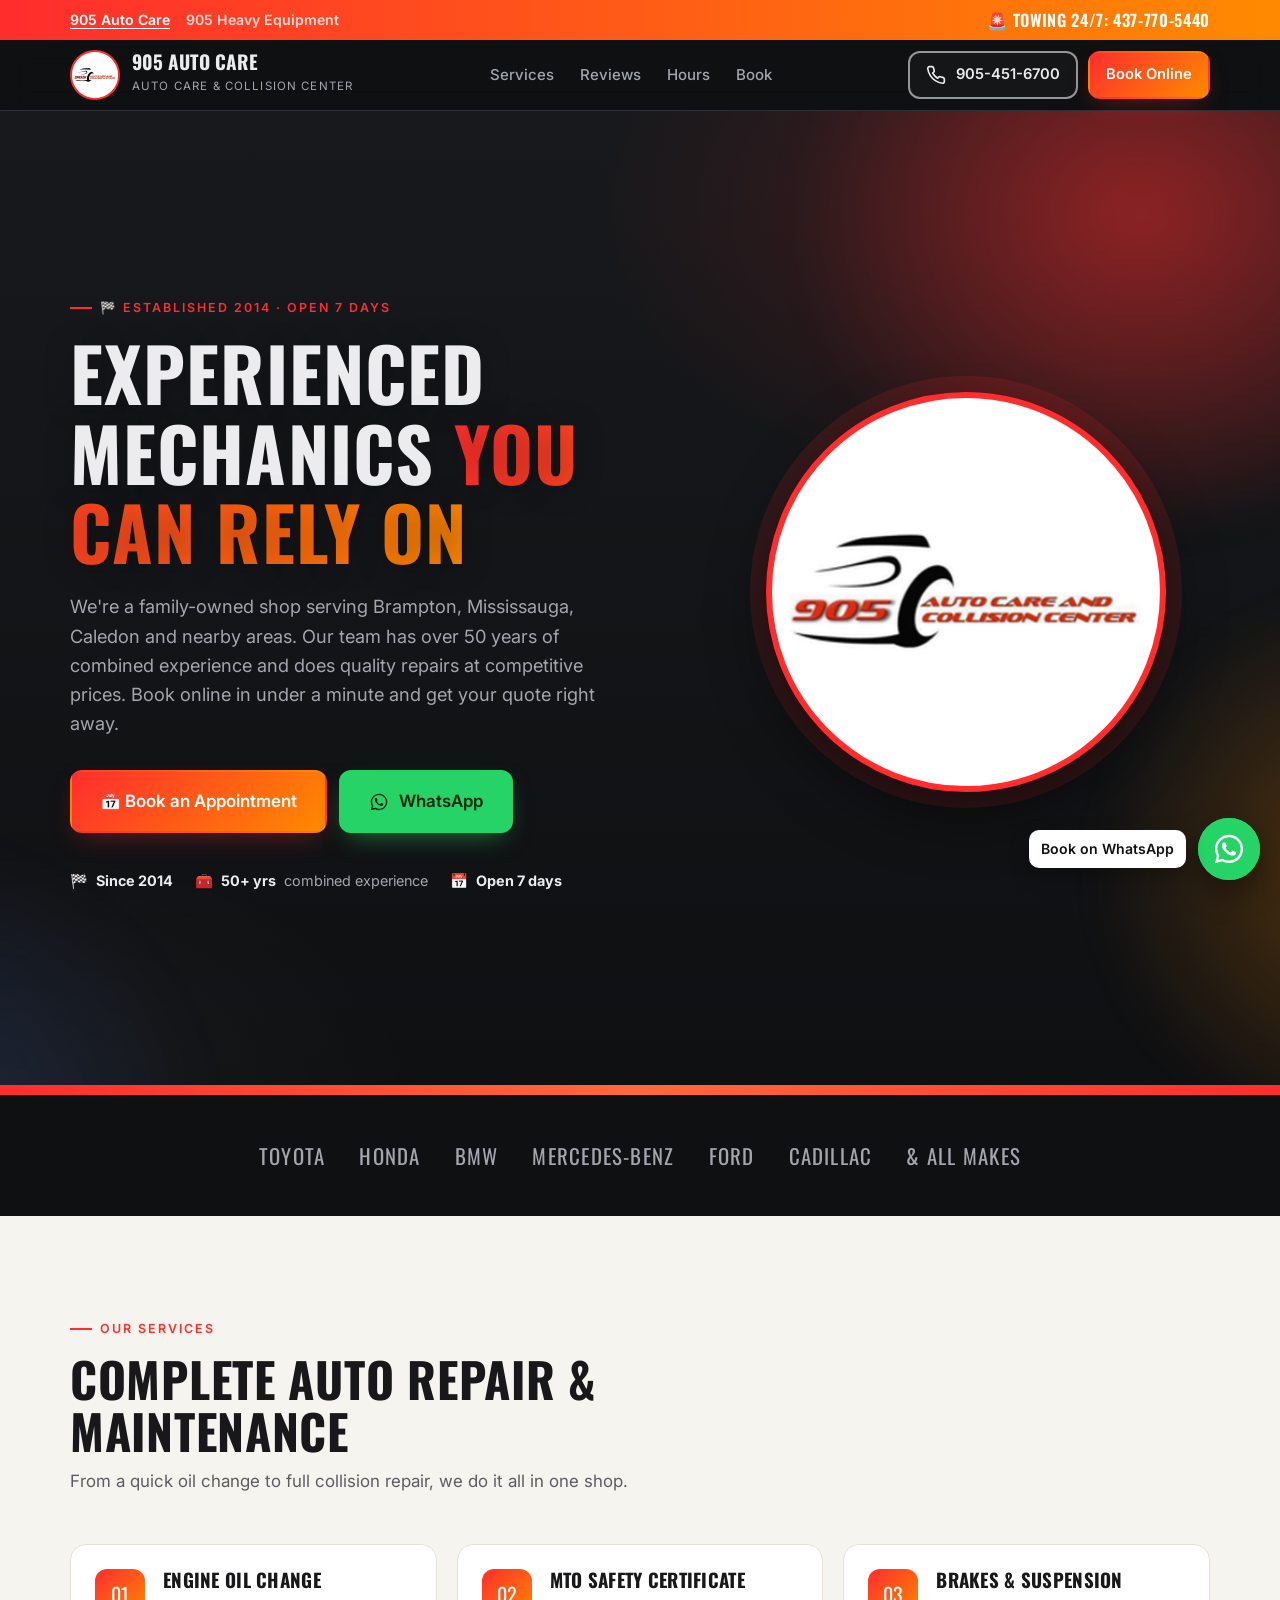
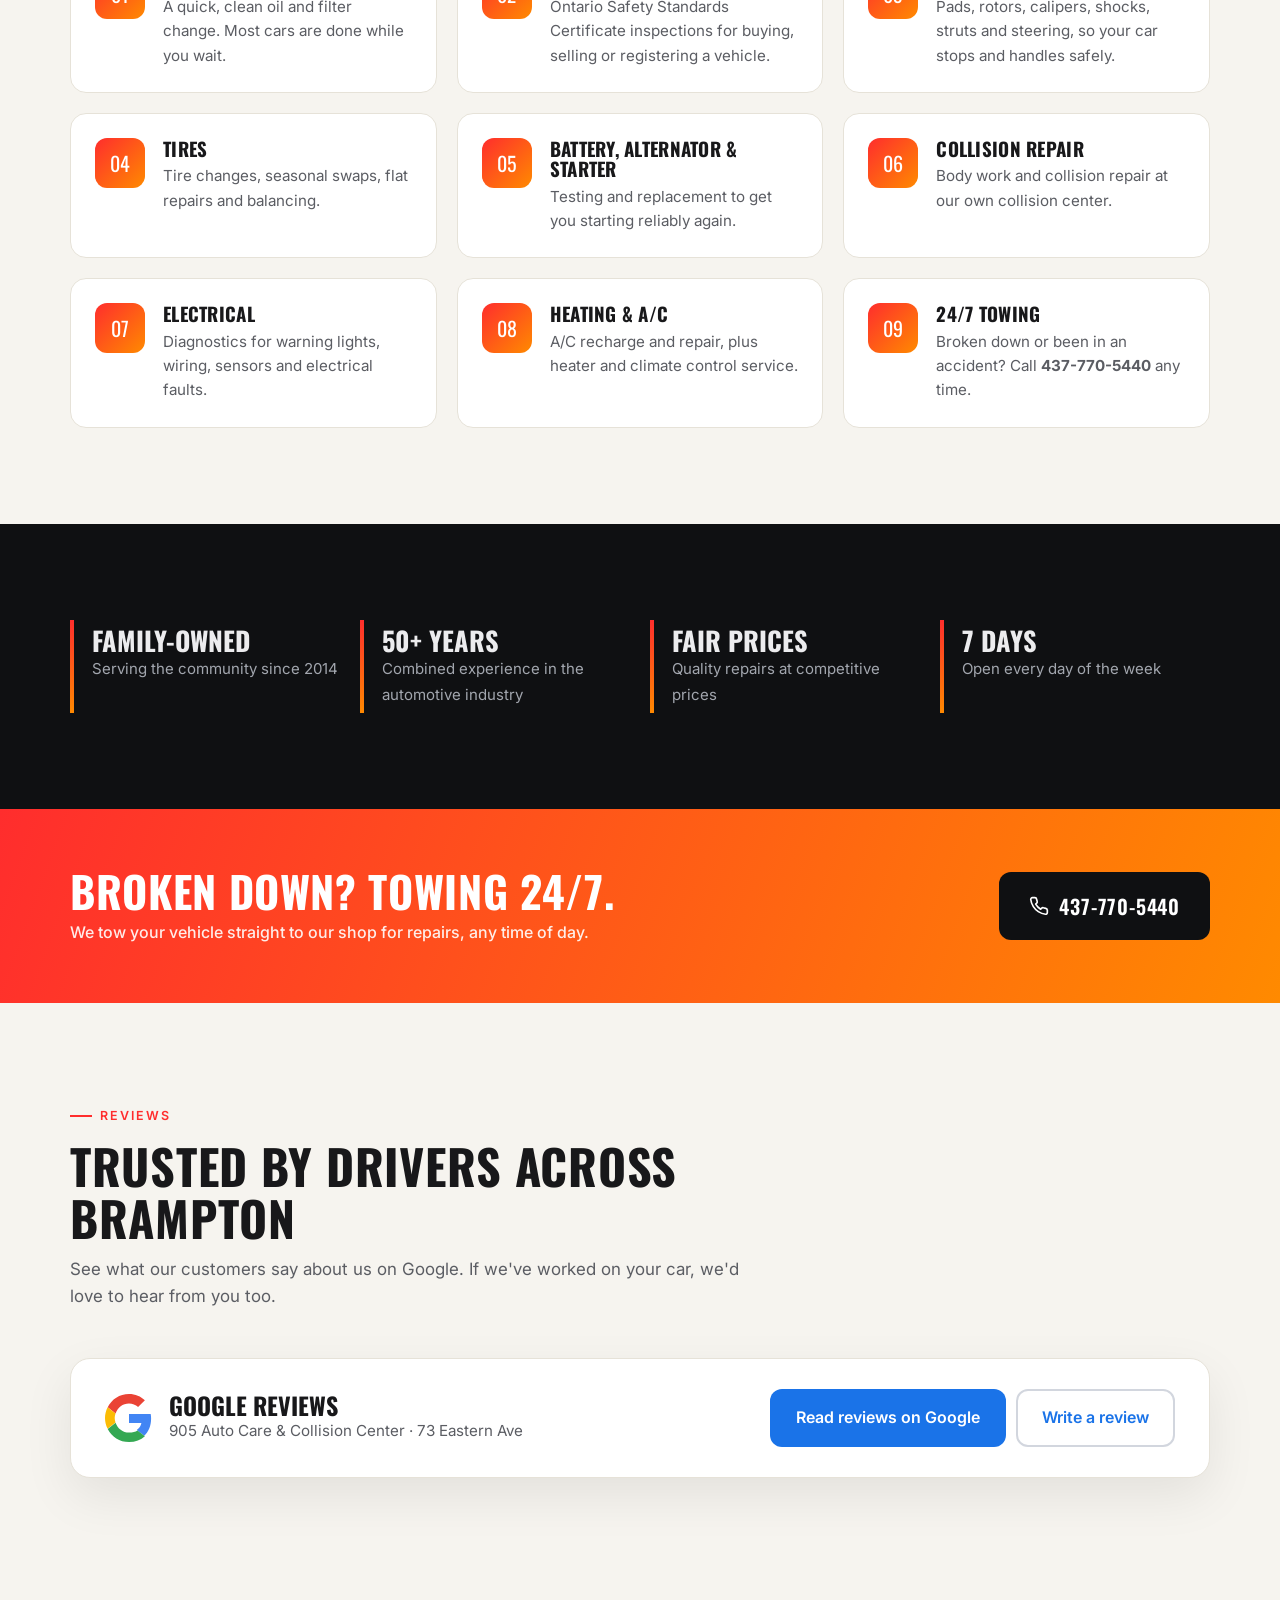
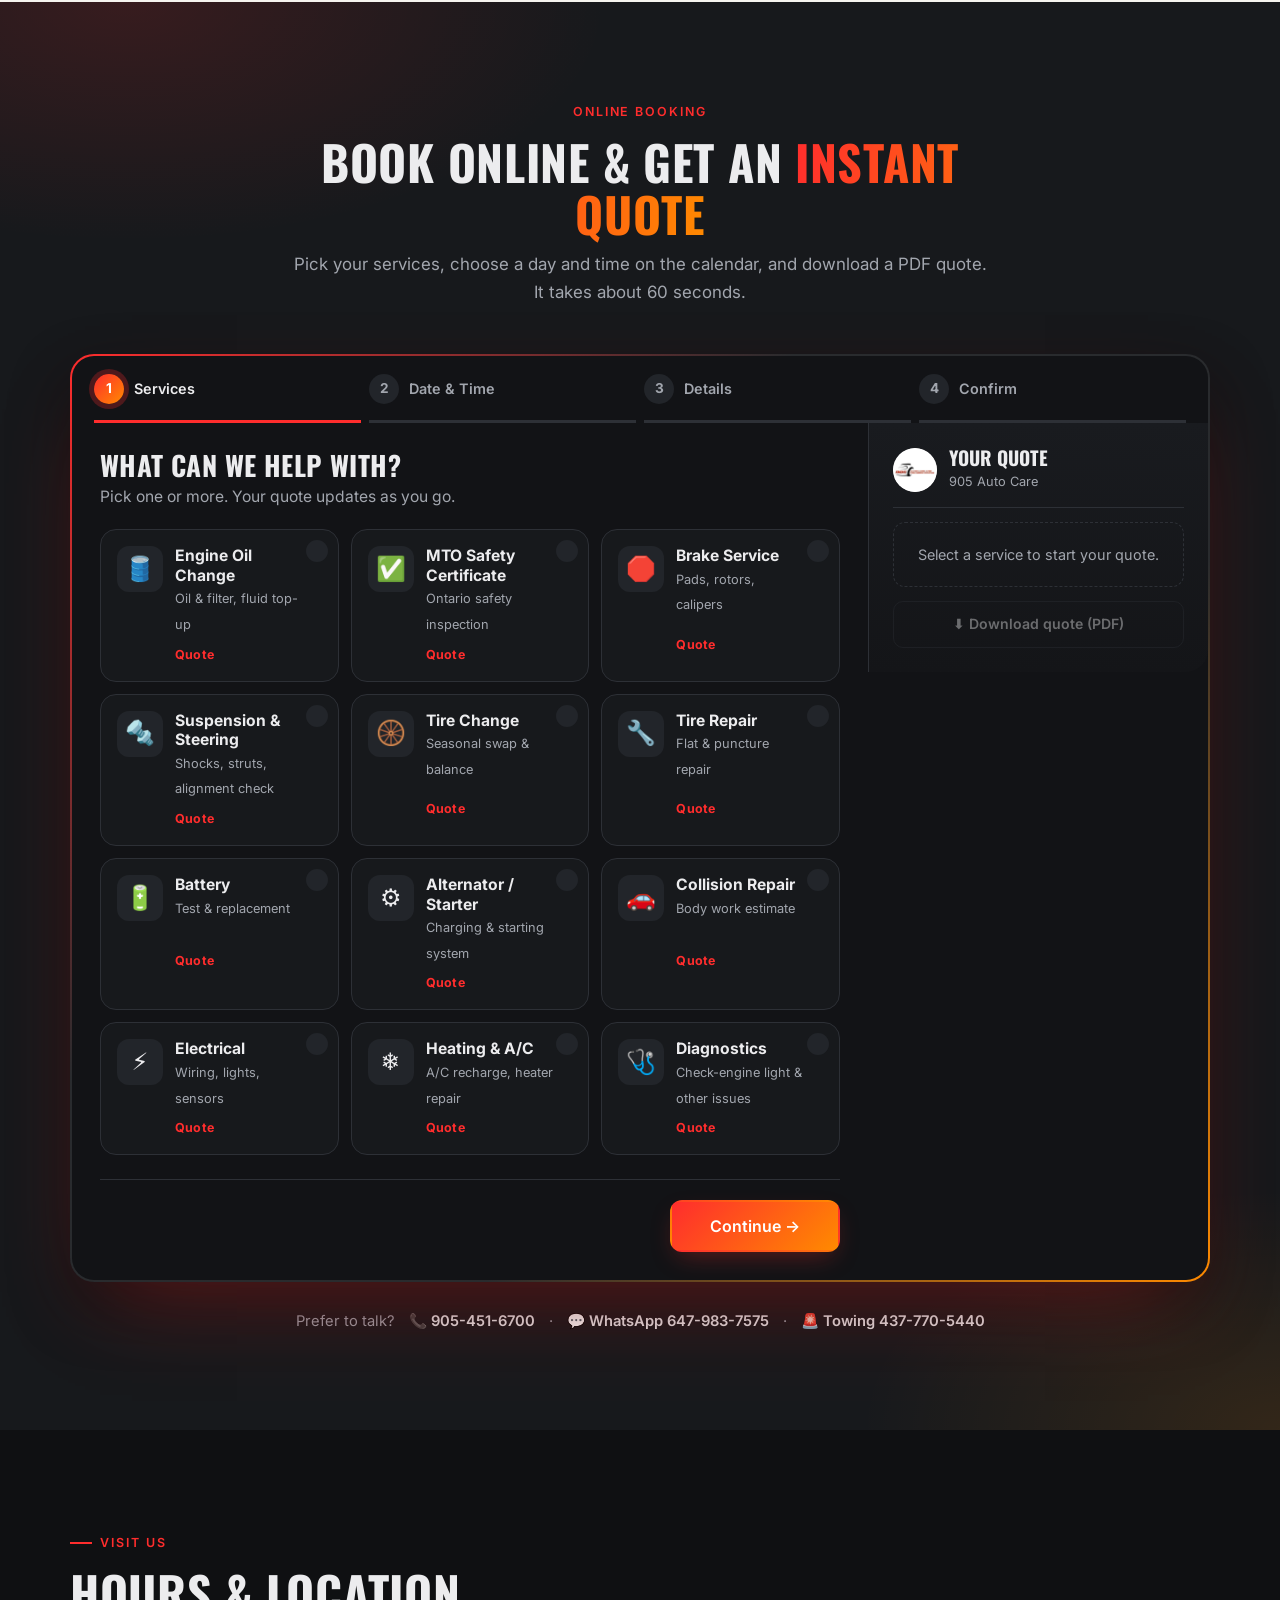
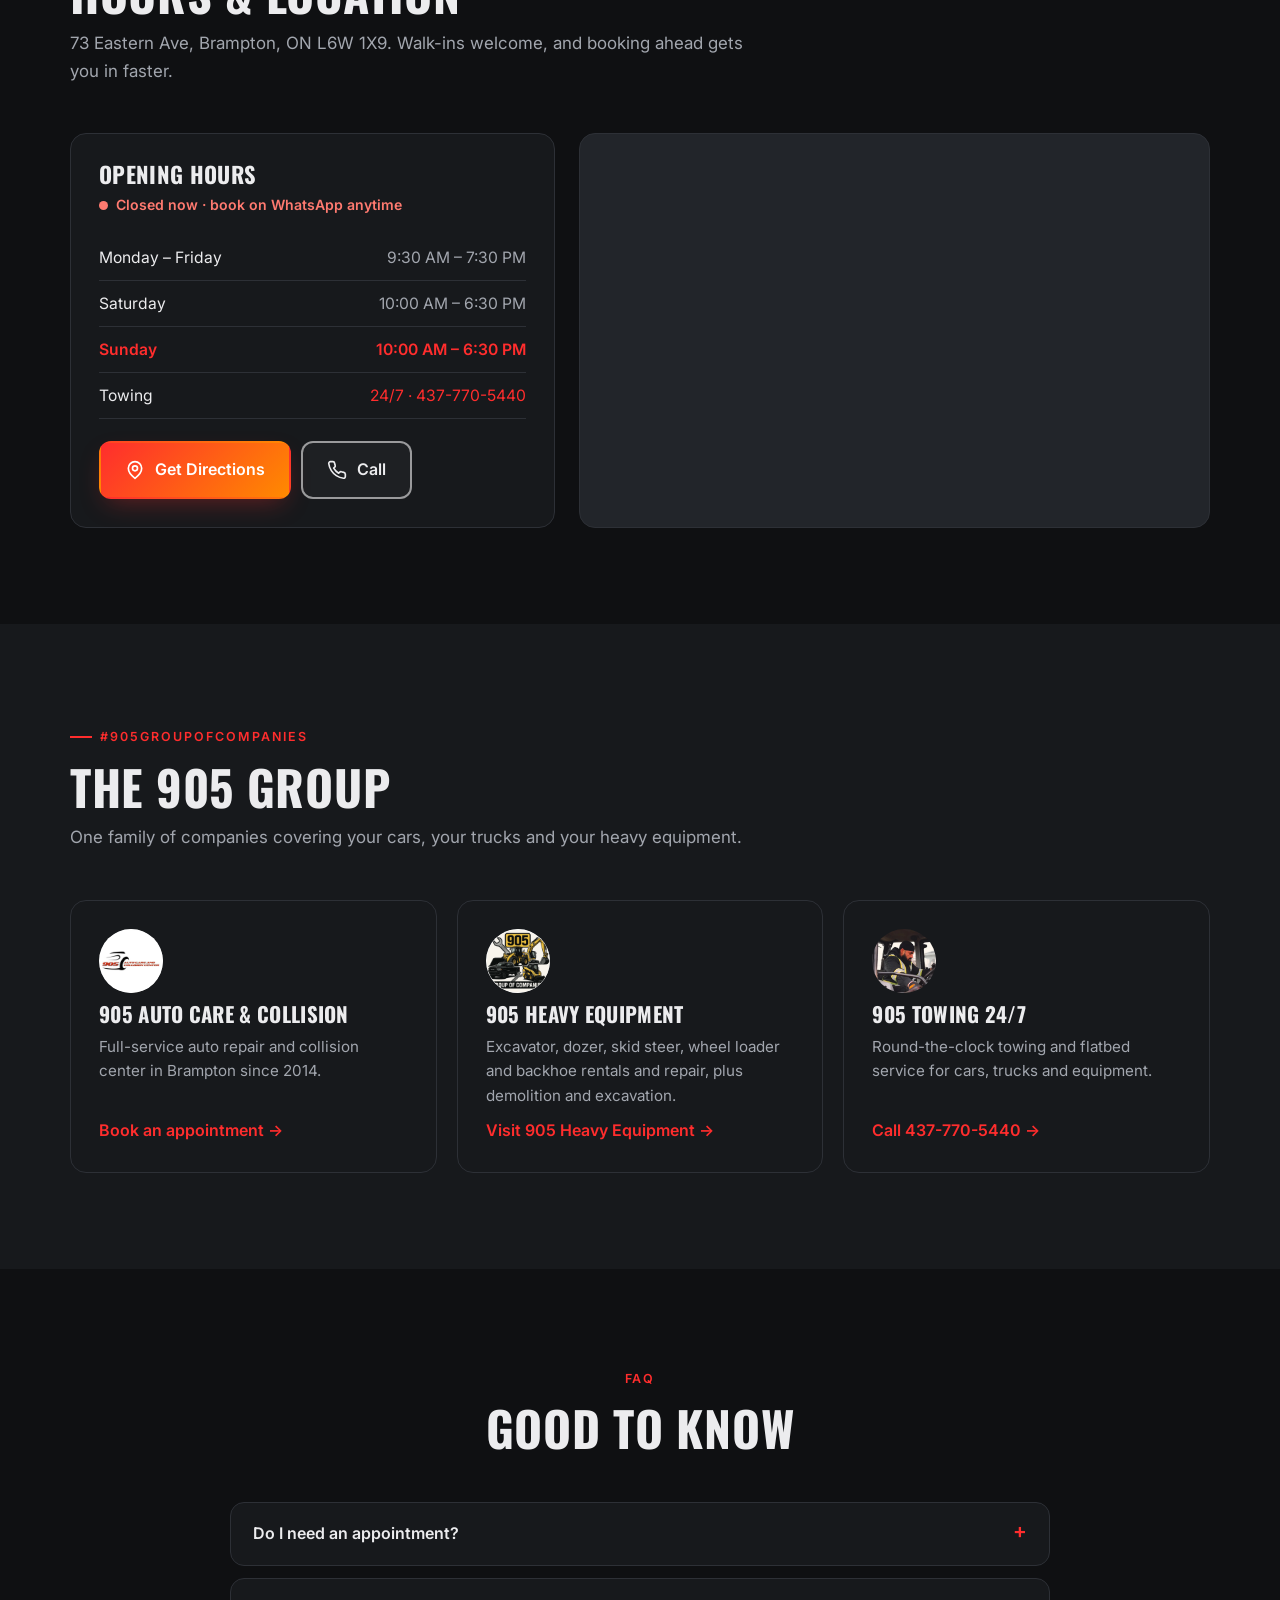
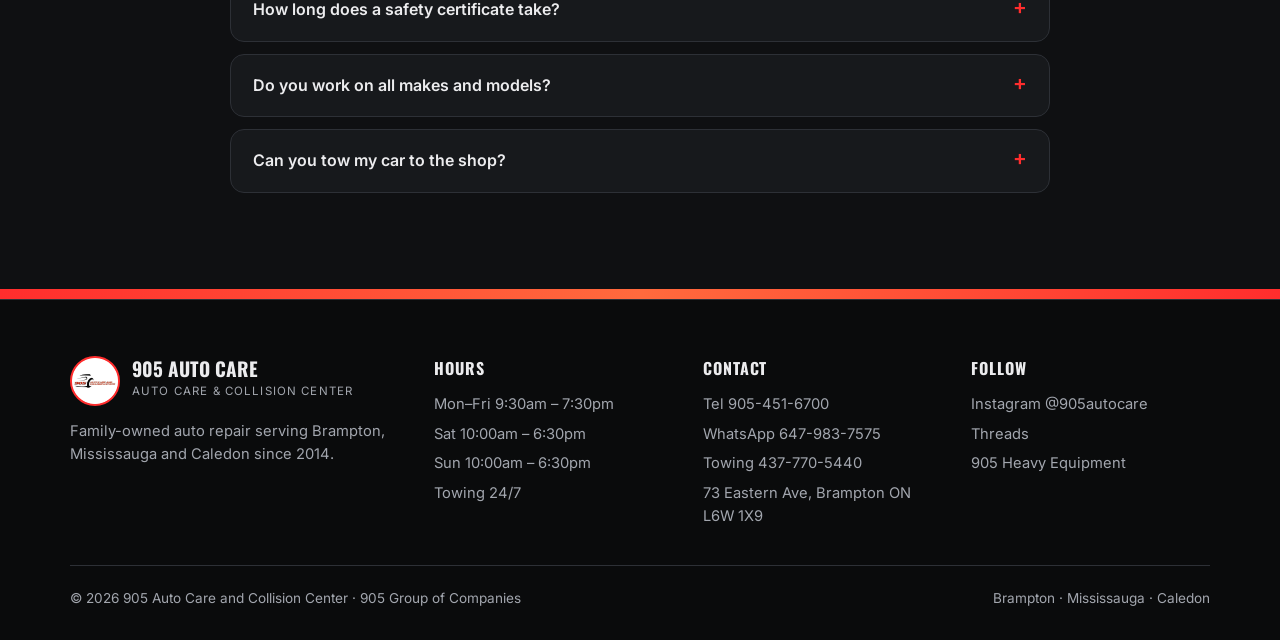
==== commit 5204373e: "Add booking calendar with live quotes, PDF quote download and vibrant theme - 4-step booking widget " ====
--- a/autocare.html
+++ b/autocare.html
@@ -71,7 +71,7 @@
     </nav>
     <div class="header-cta">
       <a class="btn btn-o" href="tel:+19054516700"><svg><use href="#i-phone"/></svg>905-451-6700</a>
-      <a class="btn btn-wa" href="#book"><svg><use href="#i-wa"/></svg>Book on WhatsApp</a>
+      <a class="btn btn-a" href="#book">Book Online</a>
     </div>
     <button class="menu-btn" aria-label="Open menu">☰</button>
   </div>
@@ -83,11 +83,11 @@
       <div class="reveal">
         <span class="eyebrow">🏁 Established 2014 · Open 7 Days</span>
         <h1>Experienced Mechanics <span class="accent">You Can Rely On</span></h1>
-        <p class="lead">We're a family-owned shop serving Brampton, Mississauga, Caledon and nearby areas. Our team has over 50 years of combined experience and does quality repairs at competitive prices. Book your appointment on WhatsApp in under a minute.</p>
+        <p class="lead">We're a family-owned shop serving Brampton, Mississauga, Caledon and nearby areas. Our team has over 50 years of combined experience and does quality repairs at competitive prices. Book online in under a minute and get your quote right away.</p>
         <div class="ctas">
-          <a class="btn btn-wa btn-lg" href="#book"><svg><use href="#i-wa"/></svg>Book an Appointment</a>
-          <a class="btn btn-o btn-lg" href="tel:+19054516700"><svg><use href="#i-phone"/></svg>905-451-6700</a>
-        </div>
+          <a class="btn btn-a btn-lg" href="#book">📅 Book an Appointment</a>
+          <a class="btn btn-wa btn-lg" href="https://wa.me/16479837575" target="_blank" rel="noopener"><svg><use href="#i-wa"/></svg>WhatsApp</a>
+          </div>
         <div class="trust">
           <span>🏁 <b>Since 2014</b></span>
           <span>🧰 <b>50+ yrs</b> combined experience</span>
@@ -173,72 +173,15 @@
   </section>
 
   <!-- BOOK -->
-  <section id="book" class="alt">
-    <div class="wrap book-wrap">
-      <div class="book-side reveal">
-        <span class="eyebrow">Book an Appointment</span>
-        <h2 style="font-size:clamp(2rem,4.2vw,3rem)">Book in 60 Seconds<br>on <span style="color:var(--wa)">WhatsApp</span></h2>
-        <p style="color:var(--muted);margin-top:14px;font-size:1.06rem">Pick your services, a day and a time. WhatsApp opens with your booking already written out. Tap send and we'll confirm.</p>
-        <ul class="info-list">
-          <li><span class="ic"><svg><use href="#i-wa"/></svg></span><div><small>WhatsApp · Call · Text</small><a href="https://wa.me/16479837575" target="_blank" rel="noopener">647-983-7575</a></div></li>
-          <li><span class="ic"><svg><use href="#i-phone"/></svg></span><div><small>Shop</small><a href="tel:+19054516700">905-451-6700</a></div></li>
-          <li><span class="ic"><svg><use href="#i-phone"/></svg></span><div><small>Towing 24/7</small><a href="tel:+14377705440">437-770-5440</a></div></li>
-          <li><span class="ic"><svg><use href="#i-pin"/></svg></span><div><small>Location</small><a href="https://maps.google.com/?q=73+Eastern+Ave+Brampton+ON+L6W+1X9" target="_blank" rel="noopener">73 Eastern Ave, Brampton, ON L6W 1X9</a></div></li>
-        </ul>
-        <div class="quick">
-          <p>Or send a quick message:</p>
-          <div class="chips">
-            <a class="chip" data-wa-text="Hi 905 Auto Care, I'd like to book an oil change.">Oil change</a>
-            <a class="chip" data-wa-text="Hi 905 Auto Care, I need a safety certificate. When can I come in?">Safety certificate</a>
-            <a class="chip" data-wa-text="Hi 905 Auto Care, I'd like to book a tire change.">Tire change</a>
-            <a class="chip" data-wa-text="Hi 905 Auto Care, I need a quote for collision repair.">Collision quote</a>
-            <a class="chip" data-wa-text="Hi 905 Auto Care, my check engine light is on. Can you take a look?">Check engine light</a>
-          </div>
-        </div>
-      </div>
-
-      <form class="book reveal" novalidate
-            data-title="Appointment Request – 905 Auto Care"
-            data-hours='{"0":["10:00","18:30"],"1":["09:30","19:30"],"2":["09:30","19:30"],"3":["09:30","19:30"],"4":["09:30","19:30"],"5":["09:30","19:30"],"6":["10:00","18:30"]}'>
-        <div class="fh">
-          <h3>Book Appointment</h3>
-          <span class="wa-pill"><svg><use href="#i-wa"/></svg>Confirmed on WhatsApp</span>
-        </div>
-        <fieldset data-label="Services" data-required>
-          <legend>Services (pick all that apply)</legend>
-          <div class="pick">
-            <label><input type="checkbox" value="Oil Change"><span>Oil Change</span></label>
-            <label><input type="checkbox" value="Safety Certificate"><span>Safety Certificate</span></label>
-            <label><input type="checkbox" value="Brakes"><span>Brakes</span></label>
-            <label><input type="checkbox" value="Suspension"><span>Suspension</span></label>
-            <label><input type="checkbox" value="Tire Change"><span>Tire Change</span></label>
-            <label><input type="checkbox" value="Tire Repair"><span>Tire Repair</span></label>
-            <label><input type="checkbox" value="Battery"><span>Battery</span></label>
-            <label><input type="checkbox" value="Alternator / Starter"><span>Alternator / Starter</span></label>
-            <label><input type="checkbox" value="Collision Repair"><span>Collision Repair</span></label>
-            <label><input type="checkbox" value="Electrical"><span>Electrical</span></label>
-            <label><input type="checkbox" value="Heating / A/C"><span>Heating / A/C</span></label>
-            <label><input type="checkbox" value="Diagnostics / Other"><span>Diagnostics / Other</span></label>
-          </div>
-        </fieldset>
-        <div class="row3 row">
-          <label class="f">Year<input name="year" data-label="Year" inputmode="numeric" maxlength="4" placeholder="2019"></label>
-          <label class="f">Make<input name="make" data-label="Make" placeholder="Honda" required></label>
-          <label class="f">Model<input name="model" data-label="Model" placeholder="Civic"></label>
-        </div>
-        <div class="row">
-          <label class="f">Preferred day<input type="date" name="date" data-label="Preferred day" data-slot-date required></label>
-          <label class="f">Preferred time<select name="time" data-label="Preferred time" data-slots required></select></label>
-        </div>
-        <div class="row">
-          <label class="f">Your name<input name="name" data-label="Name" autocomplete="name" required></label>
-          <label class="f">Phone<input name="phone" type="tel" data-label="Phone" autocomplete="tel" placeholder="(647) 000-0000" required></label>
-        </div>
-        <label class="f">Anything else?<textarea name="notes" data-label="Notes" placeholder="Describe the problem, noises, warning lights…"></textarea></label>
-        <p class="err" role="alert"></p>
-        <button class="btn btn-wa btn-lg btn-block" type="submit"><svg><use href="#i-wa"/></svg>Send Booking on WhatsApp</button>
-        <p class="fine">Prefer to talk? Call <a href="tel:+19054516700">905-451-6700</a> or text <a href="sms:+16479837575">647-983-7575</a>.</p>
-      </form>
+  <section id="book" class="book-sec">
+    <div class="wrap">
+      <div class="head center reveal">
+        <span class="eyebrow">Online Booking</span>
+        <h2>Book Online &amp; Get an <span class="grad">Instant Quote</span></h2>
+        <p>Pick your services, choose a day and time on the calendar, and download a PDF quote. It takes about 60 seconds.</p>
+      </div>
+      <div class="booker reveal" data-booker="autocare"></div>
+      <div class="book-alt reveal"><span>Prefer to talk?</span><a class="lnk" href="tel:+19054516700">📞 905-451-6700</a><span>·</span><a class="lnk" href="https://wa.me/16479837575" target="_blank" rel="noopener">💬 WhatsApp 647-983-7575</a><span>·</span><a class="lnk" href="tel:+14377705440">🚨 Towing 437-770-5440</a></div>
     </div>
   </section>
 
@@ -310,7 +253,7 @@
         <h2>Good to Know</h2>
       </div>
       <div class="faq">
-        <details class="reveal"><summary>Do I need an appointment?</summary><p>Walk-ins are welcome, but booking on WhatsApp gets you in faster and lets us have parts ready for you.</p></details>
+        <details class="reveal"><summary>Do I need an appointment?</summary><p>Walk-ins are welcome, but booking online gets you in faster and lets us have parts ready for you.</p></details>
         <details class="reveal"><summary>How long does a safety certificate take?</summary><p>Most inspections are done the same day. If your vehicle needs repairs to pass, we'll explain what's needed and give you a quote first.</p></details>
         <details class="reveal"><summary>Do you work on all makes and models?</summary><p>Yes. Toyota, Honda, BMW, Mercedes-Benz, Ford, Cadillac and more. Domestic, Asian and European vehicles are all welcome.</p></details>
         <details class="reveal"><summary>Can you tow my car to the shop?</summary><p>Yes. Our towing runs 24/7. Call 437-770-5440 and we'll bring your vehicle straight to the shop.</p></details>
@@ -338,10 +281,12 @@
 <a class="wa-float" href="https://wa.me/16479837575?text=Hi%20905%20Auto%20Care%2C%20I%27d%20like%20to%20book%20an%20appointment." target="_blank" rel="noopener" aria-label="Chat on WhatsApp"><span class="tip">Book on WhatsApp</span><svg><use href="#i-wa"/></svg></a>
 <div class="callbar">
   <a class="c-call" href="tel:+19054516700"><svg><use href="#i-phone"/></svg>Call Shop</a>
-  <a class="c-wa" href="#book"><svg><use href="#i-wa"/></svg>Book Now</a>
+  <a class="c-wa" href="#book">📅 Book Online</a>
 </div>
 
 <script src="assets/reviews.js"></script>
+<script src="assets/booking-config.js"></script>
+<script src="assets/booking.js"></script>
 <script src="assets/site.js"></script>
 </body>
 </html>
--- a/assets/site.css
+++ b/assets/site.css
@@ -102,7 +102,7 @@
 .card .ico{width:76px;height:52px;margin-bottom:16px;color:var(--accent)}
 .card h3{font-size:1.32rem;margin-bottom:8px}
 .card p{color:var(--muted);font-size:.95rem;flex:1}
-.card .book{margin-top:18px;display:inline-flex;align-items:center;gap:8px;font-weight:600;font-size:.9rem;color:var(--wa);text-decoration:none}
+.card .book{margin-top:18px;display:inline-flex;align-items:center;gap:8px;font-weight:600;font-size:.9rem;color:var(--accent);text-decoration:none}
 .card .book:hover{text-decoration:underline}
 .card .book svg{width:18px;height:18px}
 
@@ -306,3 +306,223 @@
   footer.site .cols{grid-template-columns:1fr}
   .reviews-top{padding:24px}
 }
+
+/* ============================================================
+   VIBRANT THEME LAYER
+   ============================================================ */
+:root{ --accent2:#ff7a00; --glow:rgba(255,184,0,.35); }
+body.auto{ --accent2:#ff8a00; --glow:rgba(255,45,45,.35); }
+body.heavy{ --accent:#ffc107; --accent-d:#ffb300; }
+body.auto{ --accent:#ff2d2d; --accent-d:#e51f1f; }
+.grad,.hero h1 .accent{background:linear-gradient(100deg,var(--accent),var(--accent2));-webkit-background-clip:text;background-clip:text;color:transparent}
+.btn-a{background:linear-gradient(135deg,var(--accent),var(--accent2));box-shadow:0 10px 26px -8px var(--glow)}
+.btn-a:hover{background:linear-gradient(135deg,var(--accent-d),var(--accent2));transform:translateY(-1px);box-shadow:0 14px 30px -8px var(--glow)}
+.btn-wa{box-shadow:0 10px 26px -10px rgba(37,211,102,.6)}
+.btn-wa:hover{transform:translateY(-1px)}
+
+.hero::after{content:"";position:absolute;inset:-20%;z-index:-1;pointer-events:none;background:
+  radial-gradient(28% 34% at 78% 22%,color-mix(in srgb,var(--accent) 38%,transparent),transparent 70%),
+  radial-gradient(24% 30% at 92% 70%,color-mix(in srgb,var(--accent2) 30%,transparent),transparent 70%),
+  radial-gradient(26% 30% at 8% 88%,rgba(64,120,255,.16),transparent 70%);
+  filter:blur(20px);animation:drift 18s ease-in-out infinite alternate}
+@keyframes drift{to{transform:translate3d(-3%,2%,0) scale(1.05)}}
+.hero h1{text-shadow:0 2px 30px rgba(0,0,0,.25)}
+.collage figure{transition:transform .5s}
+.collage:hover .c1{transform:rotate(-1.5deg) scale(1.02)}
+.collage:hover .c2{transform:rotate(2deg) translateY(-6px)}
+.collage:hover .c3{transform:rotate(-2deg) translateY(6px)}
+.collage .badge{background:linear-gradient(135deg,var(--accent),var(--accent2))}
+
+.card{background:linear-gradient(180deg,var(--ink-2),#141518)}
+.card::before{content:"";position:absolute;inset:0;border-radius:inherit;padding:1px;background:linear-gradient(135deg,var(--accent),transparent 40%,transparent 60%,var(--accent2));-webkit-mask:linear-gradient(#000 0 0) content-box,linear-gradient(#000 0 0);-webkit-mask-composite:xor;mask-composite:exclude;opacity:0;transition:opacity .25s}
+.card:hover::before{opacity:1}
+.card:hover{box-shadow:0 24px 50px -18px var(--glow)}
+.svc .num{background:linear-gradient(135deg,var(--accent),var(--accent2));color:var(--on-accent)}
+body.heavy .svc .num{color:#111}
+.stat{border-image:linear-gradient(180deg,var(--accent),var(--accent2)) 1}
+.band{background:linear-gradient(110deg,var(--accent),var(--accent2))}
+.step::before{background:linear-gradient(135deg,var(--accent),var(--accent2));-webkit-background-clip:text;background-clip:text;color:transparent}
+.eyebrow{color:var(--accent)}
+body.auto .band,body.auto .topbar{color:#fff}
+.topbar{background:linear-gradient(90deg,var(--accent),var(--accent2))}
+
+/* ============================================================
+   BOOKING CALENDAR + QUOTE
+   ============================================================ */
+.book-sec{position:relative;background:
+  radial-gradient(800px 400px at 10% 0%,color-mix(in srgb,var(--accent) 14%,transparent),transparent 60%),
+  radial-gradient(700px 400px at 100% 100%,color-mix(in srgb,var(--accent2) 12%,transparent),transparent 60%),var(--ink-2)}
+.bk{position:relative;border-radius:24px;padding:2px;background:linear-gradient(135deg,var(--accent),rgba(255,255,255,.08) 35%,rgba(255,255,255,.08) 65%,var(--accent2));box-shadow:0 40px 90px -30px var(--glow),var(--shadow)}
+.bk>*{position:relative}
+.bk-steps{list-style:none;display:grid;grid-template-columns:repeat(4,1fr);background:#121316;border-radius:22px 22px 0 0;padding:18px 22px 0;gap:8px}
+.bk-steps li{display:flex;align-items:center;gap:10px;padding-bottom:16px;border-bottom:3px solid var(--line);color:var(--muted);font-weight:600;font-size:.9rem;transition:all .2s}
+.bk-steps b{width:30px;height:30px;border-radius:50%;display:grid;place-items:center;background:var(--ink-3);font-size:.85rem;flex:none;transition:all .2s}
+.bk-steps li.cur{color:var(--text);border-color:var(--accent)}
+.bk-steps li.cur b{background:linear-gradient(135deg,var(--accent),var(--accent2));color:var(--on-accent);box-shadow:0 0 0 5px color-mix(in srgb,var(--accent) 25%,transparent)}
+body.heavy .bk-steps li.cur b{color:#111}
+.bk-steps li.done{color:var(--text);border-color:color-mix(in srgb,var(--accent) 55%,transparent);cursor:pointer}
+.bk-steps li.done b{background:var(--wa);color:#06290f}
+.bk-body{display:grid;grid-template-columns:1fr 340px;background:#121316;border-radius:0 0 22px 22px}
+.bk-main{padding:28px;min-height:520px;display:flex;flex-direction:column;position:relative}
+.bk-pane{flex:1;animation:paneIn .35s ease}
+@keyframes paneIn{from{opacity:0;transform:translateX(14px)}to{opacity:1;transform:none}}
+.bk-pane h3{font-size:1.7rem}
+.bk-sub{color:var(--muted);margin:4px 0 20px;font-size:.98rem}
+.bk-nav{display:flex;justify-content:space-between;gap:12px;margin-top:24px;padding-top:20px;border-top:1px solid var(--line)}
+.bk-nav[hidden]{display:none}
+.bk-next{min-width:170px}
+
+.bk-svcs{display:grid;grid-template-columns:repeat(auto-fill,minmax(230px,1fr));gap:12px}
+.bk-svc{position:relative;display:grid;grid-template-columns:auto 1fr;grid-template-rows:auto auto;column-gap:12px;row-gap:8px;text-align:left;background:var(--ink-2);border:1.5px solid var(--line);border-radius:16px;padding:16px;color:var(--text);font:inherit;cursor:pointer;transition:all .18s}
+.bk-svc:hover{border-color:color-mix(in srgb,var(--accent) 60%,transparent);transform:translateY(-2px)}
+.bk-svc[aria-pressed=true]{border-color:var(--accent);background:linear-gradient(135deg,color-mix(in srgb,var(--accent) 16%,var(--ink-2)),var(--ink-2));box-shadow:0 12px 28px -14px var(--glow)}
+.bk-ico{grid-row:span 2;width:46px;height:46px;border-radius:12px;display:grid;place-items:center;font-size:1.5rem;background:var(--ink-3)}
+.bk-svc[aria-pressed=true] .bk-ico{background:linear-gradient(135deg,var(--accent),var(--accent2))}
+.bk-svc-t b{display:block;font-size:.98rem;line-height:1.25}
+.bk-svc-t small{color:var(--muted);font-size:.8rem}
+.bk-price{font-size:.78rem;font-weight:700;color:var(--accent);letter-spacing:.02em}
+.bk-tick{position:absolute;top:10px;right:10px;width:22px;height:22px;border-radius:50%;display:grid;place-items:center;font-size:.75rem;font-weight:800;background:var(--ink-3);color:transparent;transition:all .18s}
+.bk-svc[aria-pressed=true] .bk-tick{background:var(--wa);color:#06290f}
+
+.bk-cal{background:var(--ink-2);border:1px solid var(--line);border-radius:18px;padding:18px;max-width:460px}
+.bk-cal-h{display:flex;align-items:center;justify-content:space-between;margin-bottom:12px}
+.bk-cal-h strong{font-family:Oswald,sans-serif;text-transform:uppercase;font-size:1.2rem;letter-spacing:.04em}
+.bk-mnav{width:38px;height:38px;border-radius:10px;border:1px solid var(--line);background:var(--ink-3);color:var(--text);font-size:1.3rem;cursor:pointer}
+.bk-mnav:hover:not(:disabled){border-color:var(--accent);color:var(--accent)}
+.bk-mnav:disabled{opacity:.3;cursor:default}
+.bk-wd,.bk-days{display:grid;grid-template-columns:repeat(7,1fr);gap:4px;text-align:center}
+.bk-wd span{font-size:.72rem;color:var(--muted);font-weight:600;text-transform:uppercase;padding:4px 0}
+.bk-day{aspect-ratio:1;border-radius:12px;border:0;background:transparent;color:var(--text);font:inherit;font-weight:600;cursor:pointer;position:relative;transition:background .15s}
+.bk-day:hover:not(:disabled){background:var(--ink-3)}
+.bk-day.today::after{content:"";position:absolute;bottom:6px;left:50%;width:5px;height:5px;margin-left:-2.5px;border-radius:50%;background:var(--accent)}
+.bk-day.off{color:#4a4d54;cursor:default;text-decoration:line-through;text-decoration-color:#3a3d43}
+.bk-day.in{background:color-mix(in srgb,var(--accent) 18%,transparent);border-radius:4px}
+.bk-day.sel{background:linear-gradient(135deg,var(--accent),var(--accent2));color:var(--on-accent);box-shadow:0 8px 20px -8px var(--glow)}
+body.heavy .bk-day.sel{color:#111}
+.bk-day.sel.today::after{background:currentColor}
+.bk-range-info{margin-top:16px;padding:14px 16px;border-radius:12px;background:var(--ink-2);border:1px dashed var(--line);font-size:.95rem}
+.bk-range-info span{color:var(--muted)}
+.bk-gap{margin-top:14px;max-width:460px}
+.bk-slots-wrap{margin-top:20px}
+.bk-slot-day{font-weight:600;margin-bottom:10px}
+.bk-slot-g{margin-bottom:14px}
+.bk-slot-g small{display:block;color:var(--muted);font-size:.75rem;text-transform:uppercase;letter-spacing:.1em;margin-bottom:8px}
+.bk-slot-g>div{display:grid;grid-template-columns:repeat(auto-fill,minmax(96px,1fr));gap:8px}
+.bk-slot{padding:11px 6px;border-radius:10px;border:1.5px solid var(--line);background:var(--ink-2);color:var(--text);font:inherit;font-weight:600;font-size:.9rem;cursor:pointer;transition:all .15s}
+.bk-slot:hover{border-color:var(--accent);color:var(--accent)}
+.bk-slot.sel{background:linear-gradient(135deg,var(--accent),var(--accent2));border-color:transparent;color:var(--on-accent)}
+body.heavy .bk-slot.sel{color:#111}
+@media (min-width:1100px){
+  body.auto .bk-pane[data-p="1"]:not([hidden]){display:grid;grid-template-columns:auto 1fr;column-gap:24px;align-content:start}
+  body.auto .bk-pane[data-p="1"] h3,body.auto .bk-pane[data-p="1"] .bk-sub:first-of-type{grid-column:1/-1}
+  body.auto .bk-slots-wrap{margin-top:0}
+}
+
+.bk-form{display:grid;gap:14px}
+.bk-h4{font-family:Oswald,sans-serif;text-transform:uppercase;font-size:1rem;letter-spacing:.06em;color:var(--accent);margin-top:6px}
+.opt{color:#6b6f77;font-weight:400}
+
+.bk-review{display:grid;gap:10px}
+.bk-rv{display:grid;grid-template-columns:120px 1fr auto;gap:14px;align-items:start;background:var(--ink-2);border:1px solid var(--line);border-radius:14px;padding:16px}
+.bk-rv small{color:var(--muted);text-transform:uppercase;letter-spacing:.08em;font-size:.72rem;font-weight:600;padding-top:3px}
+.bk-rv button{background:none;border:0;color:var(--accent);font:inherit;font-weight:600;font-size:.88rem;cursor:pointer}
+.bk-pill{display:inline-block;background:var(--ink-3);border-radius:999px;padding:5px 11px;margin:0 6px 6px 0;font-size:.86rem}
+.muted{color:var(--muted)}
+.bk-send{display:grid;gap:10px;margin-top:20px}
+.bk-send .btn[hidden]{display:none}
+
+.bk-done{text-align:center;padding:20px 0}
+.bk-check{width:84px;height:84px;margin:0 auto 18px;border-radius:50%;display:grid;place-items:center;font-size:2.4rem;font-weight:800;color:#06290f;background:var(--wa);box-shadow:0 0 0 12px rgba(37,211,102,.15),0 0 0 24px rgba(37,211,102,.06);animation:pop .5s cubic-bezier(.2,1.6,.4,1)}
+@keyframes pop{from{transform:scale(.3);opacity:0}}
+.bk-done .bk-sub{max-width:460px;margin:8px auto 18px}
+.bk-refbox{display:inline-block;background:var(--ink-2);border:1px dashed var(--accent);border-radius:12px;padding:10px 18px;color:var(--muted);margin-bottom:22px}
+.bk-refbox b{color:var(--text);font-family:ui-monospace,Menlo,monospace;margin-left:6px}
+.bk-done-btns{display:flex;flex-wrap:wrap;justify-content:center;gap:10px}
+.bk-again{margin-top:22px;background:none;border:0;color:var(--muted);text-decoration:underline;font:inherit;cursor:pointer}
+
+.bk-quote{background:linear-gradient(180deg,#191b1f,#141518);border-left:1px solid var(--line);border-radius:0 0 22px 0;padding:24px;display:flex;flex-direction:column;gap:14px;position:sticky;top:80px;align-self:start}
+.bk-q-head{display:flex;align-items:center;gap:12px;padding-bottom:14px;border-bottom:1px solid var(--line)}
+.bk-q-head img{width:44px;height:44px;border-radius:50%;background:#fff}
+.bk-q-head b{font-family:Oswald,sans-serif;text-transform:uppercase;font-size:1.2rem;display:block;line-height:1.1}
+.bk-q-head small{color:var(--muted);font-size:.8rem}
+.bk-q-lines{display:grid;gap:10px}
+.bk-q-line{display:flex;justify-content:space-between;gap:10px;font-size:.92rem;animation:paneIn .25s ease}
+.bk-q-line em{color:var(--muted);font-style:normal;font-size:.82rem}
+.bk-q-line i{color:var(--accent);font-style:normal;font-weight:600}
+.bk-q-empty{color:var(--muted);font-size:.9rem;text-align:center;padding:20px 0;border:1px dashed var(--line);border-radius:12px}
+.bk-q-when{display:flex;gap:8px;font-size:.88rem;color:var(--text);background:var(--ink-3);border-radius:10px;padding:10px 12px}
+.bk-q-when:empty{display:none}
+.bk-q-total{display:grid;gap:6px;border-top:1px solid var(--line);padding-top:14px}
+.bk-q-total:empty{display:none}
+.bk-q-total div{display:flex;justify-content:space-between;font-size:.92rem;color:var(--muted)}
+.bk-q-total .grand{color:var(--text);font-size:1.15rem;margin-top:4px}
+.bk-q-total .grand b{font-family:Oswald,sans-serif;font-size:1.5rem;background:linear-gradient(100deg,var(--accent),var(--accent2));-webkit-background-clip:text;background-clip:text;color:transparent}
+.bk-q-note{font-size:.82rem;color:var(--muted);line-height:1.5}
+.bk-q-pdf{margin-top:auto;background:none;border:1px solid var(--line);color:var(--text);border-radius:10px;padding:11px;font:inherit;font-weight:600;font-size:.88rem;cursor:pointer}
+.bk-q-pdf:hover:not(:disabled){border-color:var(--accent);color:var(--accent)}
+.bk-q-pdf:disabled{opacity:.4;cursor:default}
+
+.bk-toast{position:absolute;left:50%;bottom:90px;transform:translate(-50%,10px);background:#fff;color:#111;font-weight:600;font-size:.9rem;padding:10px 16px;border-radius:10px;box-shadow:0 12px 30px rgba(0,0,0,.4);opacity:0;pointer-events:none;transition:all .2s;white-space:nowrap;z-index:5}
+.bk-toast.show{opacity:1;transform:translate(-50%,0)}
+
+.book-alt{display:flex;flex-wrap:wrap;align-items:center;justify-content:center;gap:10px 14px;margin-top:28px;color:var(--muted);font-size:.92rem}
+.book-alt a.lnk{color:var(--text);font-weight:600;text-decoration:none}
+.book-alt a.lnk:hover{color:var(--accent)}
+
+@media (max-width:980px){
+  .bk-body{grid-template-columns:1fr}
+  .bk-quote{position:static;border-left:0;border-top:1px solid var(--line);border-radius:0 0 22px 22px}
+  .bk-main{min-height:0}
+}
+@media (max-width:640px){
+  .bk-steps{padding:14px 12px 0}
+  .bk-steps span{display:none}
+  .bk-steps li{justify-content:center}
+  .bk-main{padding:20px 16px}
+  .bk-svcs{grid-template-columns:1fr}
+  .bk-rv{grid-template-columns:1fr auto}
+  .bk-rv small{grid-column:1/-1;padding:0}
+  .bk-nav .btn{flex:1;min-width:0}
+  .bk-cal{padding:12px}
+}
+
+/* ============================================================
+   PRINTABLE QUOTE (Download PDF)
+   ============================================================ */
+#quote-doc{display:none}
+@media print{
+  @page{size:letter;margin:14mm}
+  body{background:#fff !important;padding:0 !important}
+  body>*:not(#quote-doc){display:none !important}
+  #quote-doc{display:block;color:#1a1a1a;font-family:Inter,Arial,sans-serif;font-size:11pt;line-height:1.5}
+  #quote-doc h1,#quote-doc h2,#quote-doc h3{font-family:Oswald,Arial,sans-serif;text-transform:uppercase}
+  .qd-head{display:flex;justify-content:space-between;align-items:flex-start;gap:20px}
+  .qd-brand{display:flex;gap:14px;align-items:center}
+  .qd-brand img{width:70px;height:70px;border-radius:50%}
+  .qd-brand h1{font-size:18pt;line-height:1.1}
+  .qd-brand p{color:#555;font-size:9.5pt}
+  .qd-meta{text-align:right}
+  .qd-meta h2{font-size:26pt;color:var(--accent);letter-spacing:.06em;line-height:1}
+  body.heavy .qd-meta h2{color:#e0a100}
+  .qd-meta table{margin-left:auto;margin-top:6px;font-size:9.5pt}
+  .qd-meta td{padding:1px 0 1px 14px}
+  .qd-meta td:first-child{color:#777}
+  .qd-bar{height:5px;margin:16px 0 18px;background:linear-gradient(90deg,var(--accent),var(--accent2));-webkit-print-color-adjust:exact;print-color-adjust:exact}
+  .qd-cols{display:grid;grid-template-columns:repeat(3,1fr);gap:16px;margin-bottom:20px}
+  .qd-cols h3,.qd-notes h3{font-size:9pt;color:#777;letter-spacing:.08em;margin-bottom:4px}
+  .qd-items{width:100%;border-collapse:collapse}
+  .qd-items th{text-align:left;font-size:9pt;text-transform:uppercase;letter-spacing:.06em;color:#fff;background:#1a1a1a;padding:8px 10px;-webkit-print-color-adjust:exact;print-color-adjust:exact}
+  .qd-items td{padding:9px 10px;border-bottom:1px solid #e3e3e3;vertical-align:top}
+  .qd-items td small{color:#777}
+  .qd-items th:nth-child(n+2),.qd-items td:nth-child(n+2){text-align:right;white-space:nowrap}
+  .qd-tot{margin:14px 0 0 auto;width:300px}
+  .qd-tot div{display:flex;justify-content:space-between;padding:4px 10px}
+  .qd-tot .g{border-top:2px solid #1a1a1a;margin-top:4px;padding-top:8px;font-size:13pt}
+  .qd-notes{margin-top:20px;padding:12px;border:1px solid #e3e3e3;border-radius:6px}
+  .qd-foot{margin-top:30px;padding-top:14px;border-top:1px solid #e3e3e3;font-size:9pt;color:#555}
+  .qd-group{margin-top:6px;font-weight:600;color:#1a1a1a}
+}
+[hidden]{display:none !important}
+.bk-svc-t{padding-right:18px}
+.bk-day.in,.bk-day.in:hover:not(:disabled){background:color-mix(in srgb,var(--accent) 18%,transparent)}
+.bk-day.sel,.bk-day.sel:hover:not(:disabled){background:linear-gradient(135deg,var(--accent),var(--accent2))}
